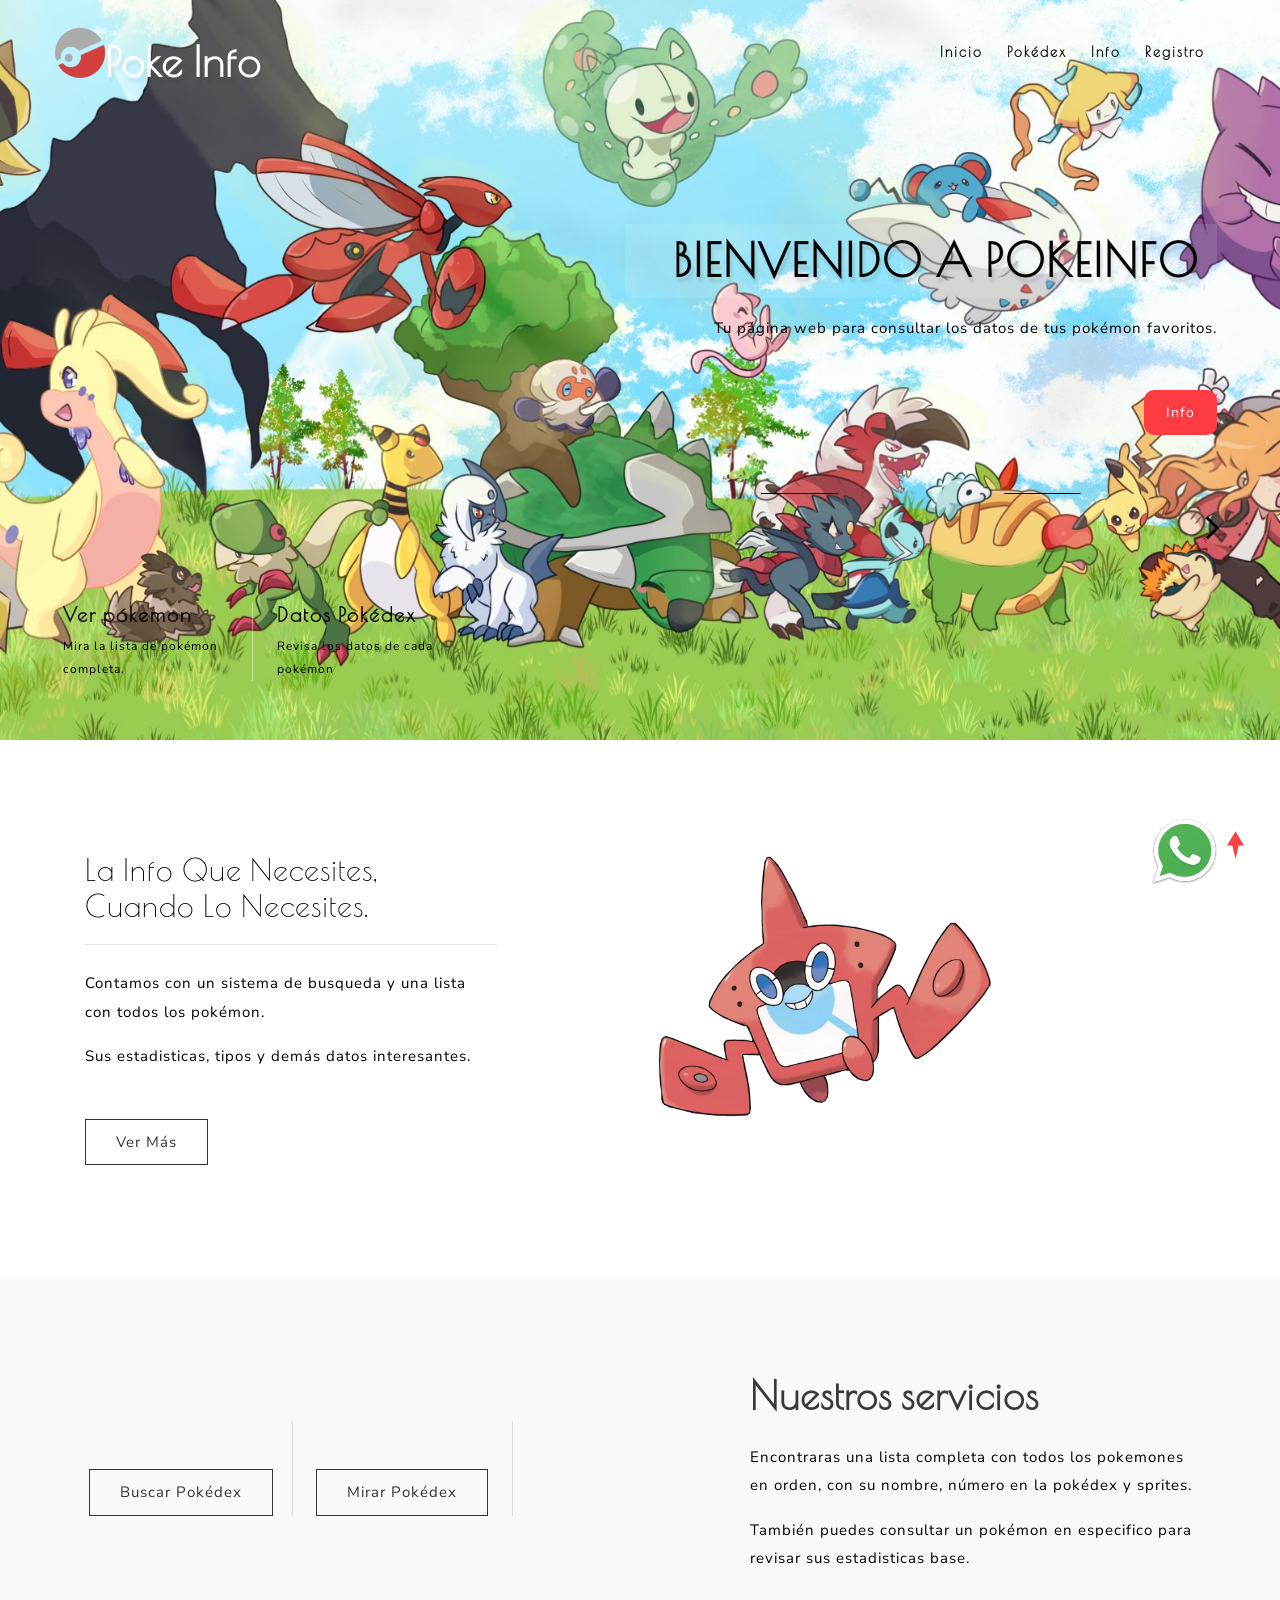
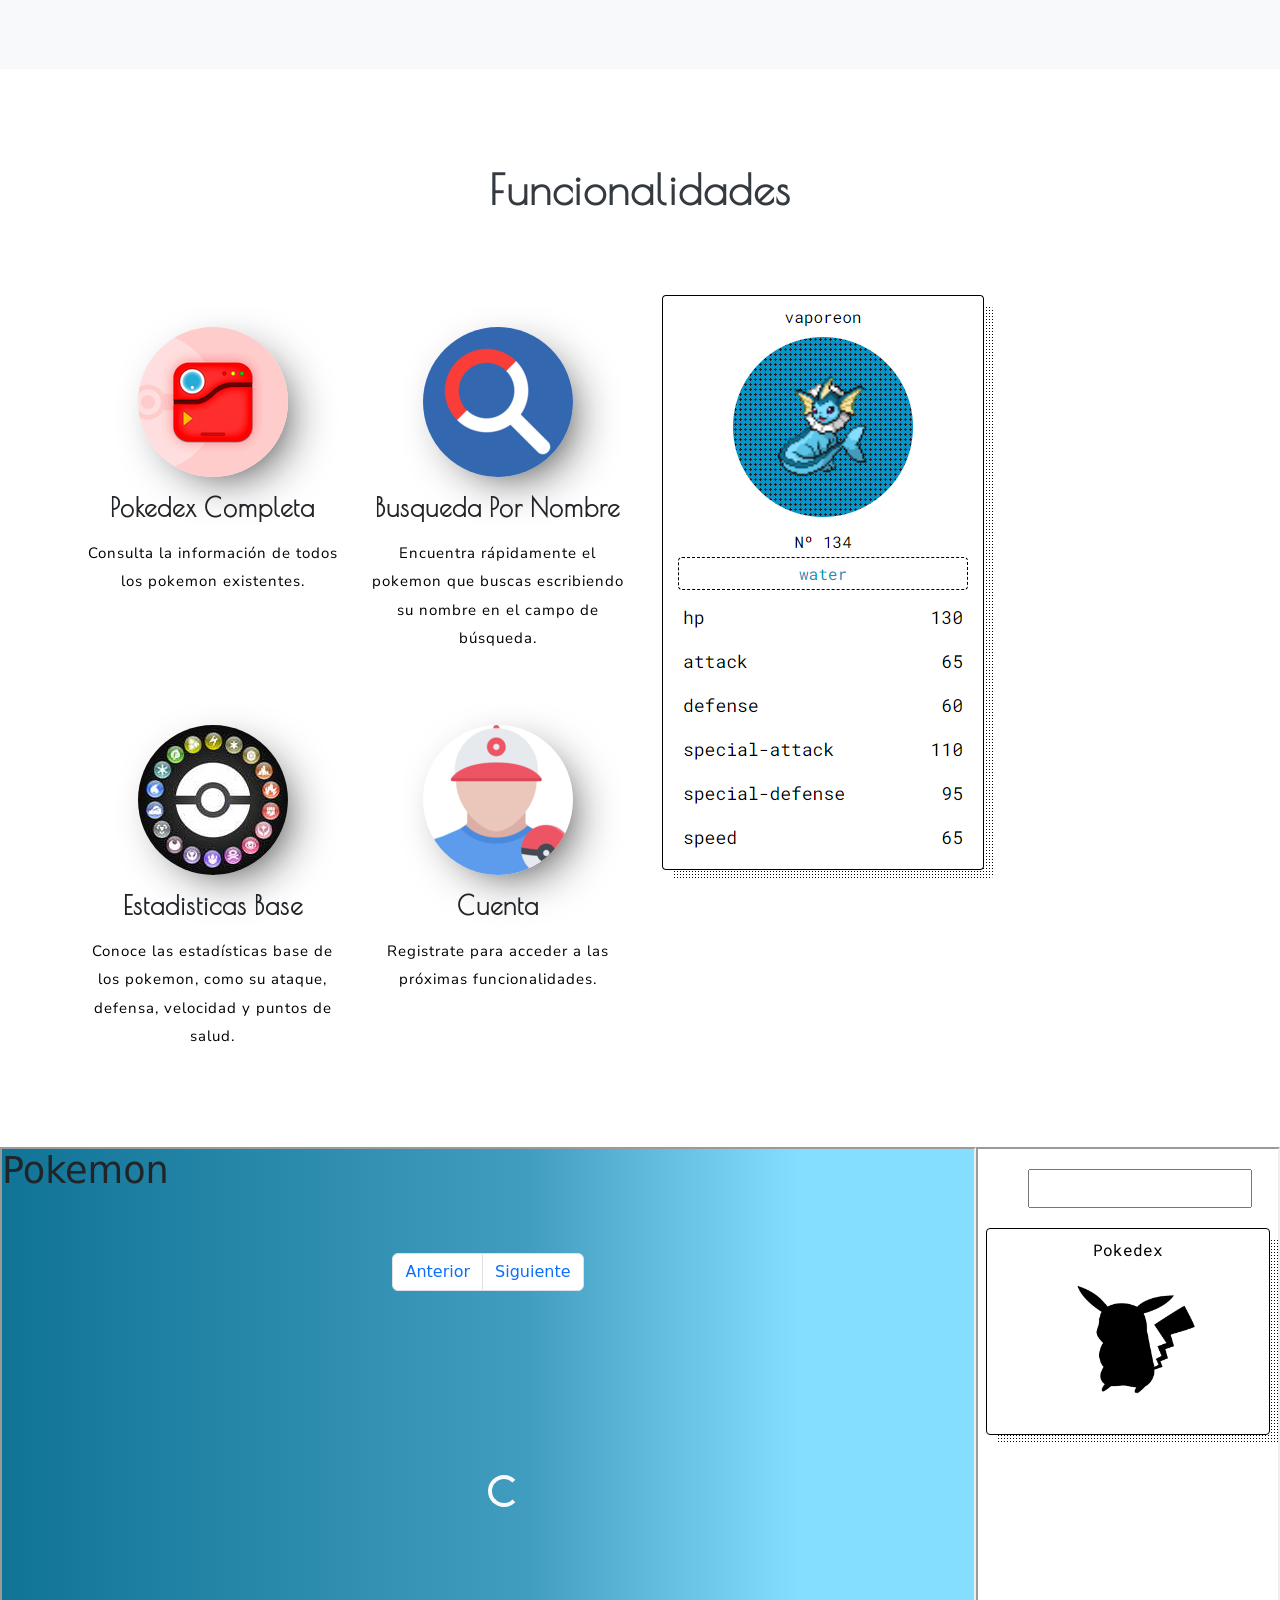
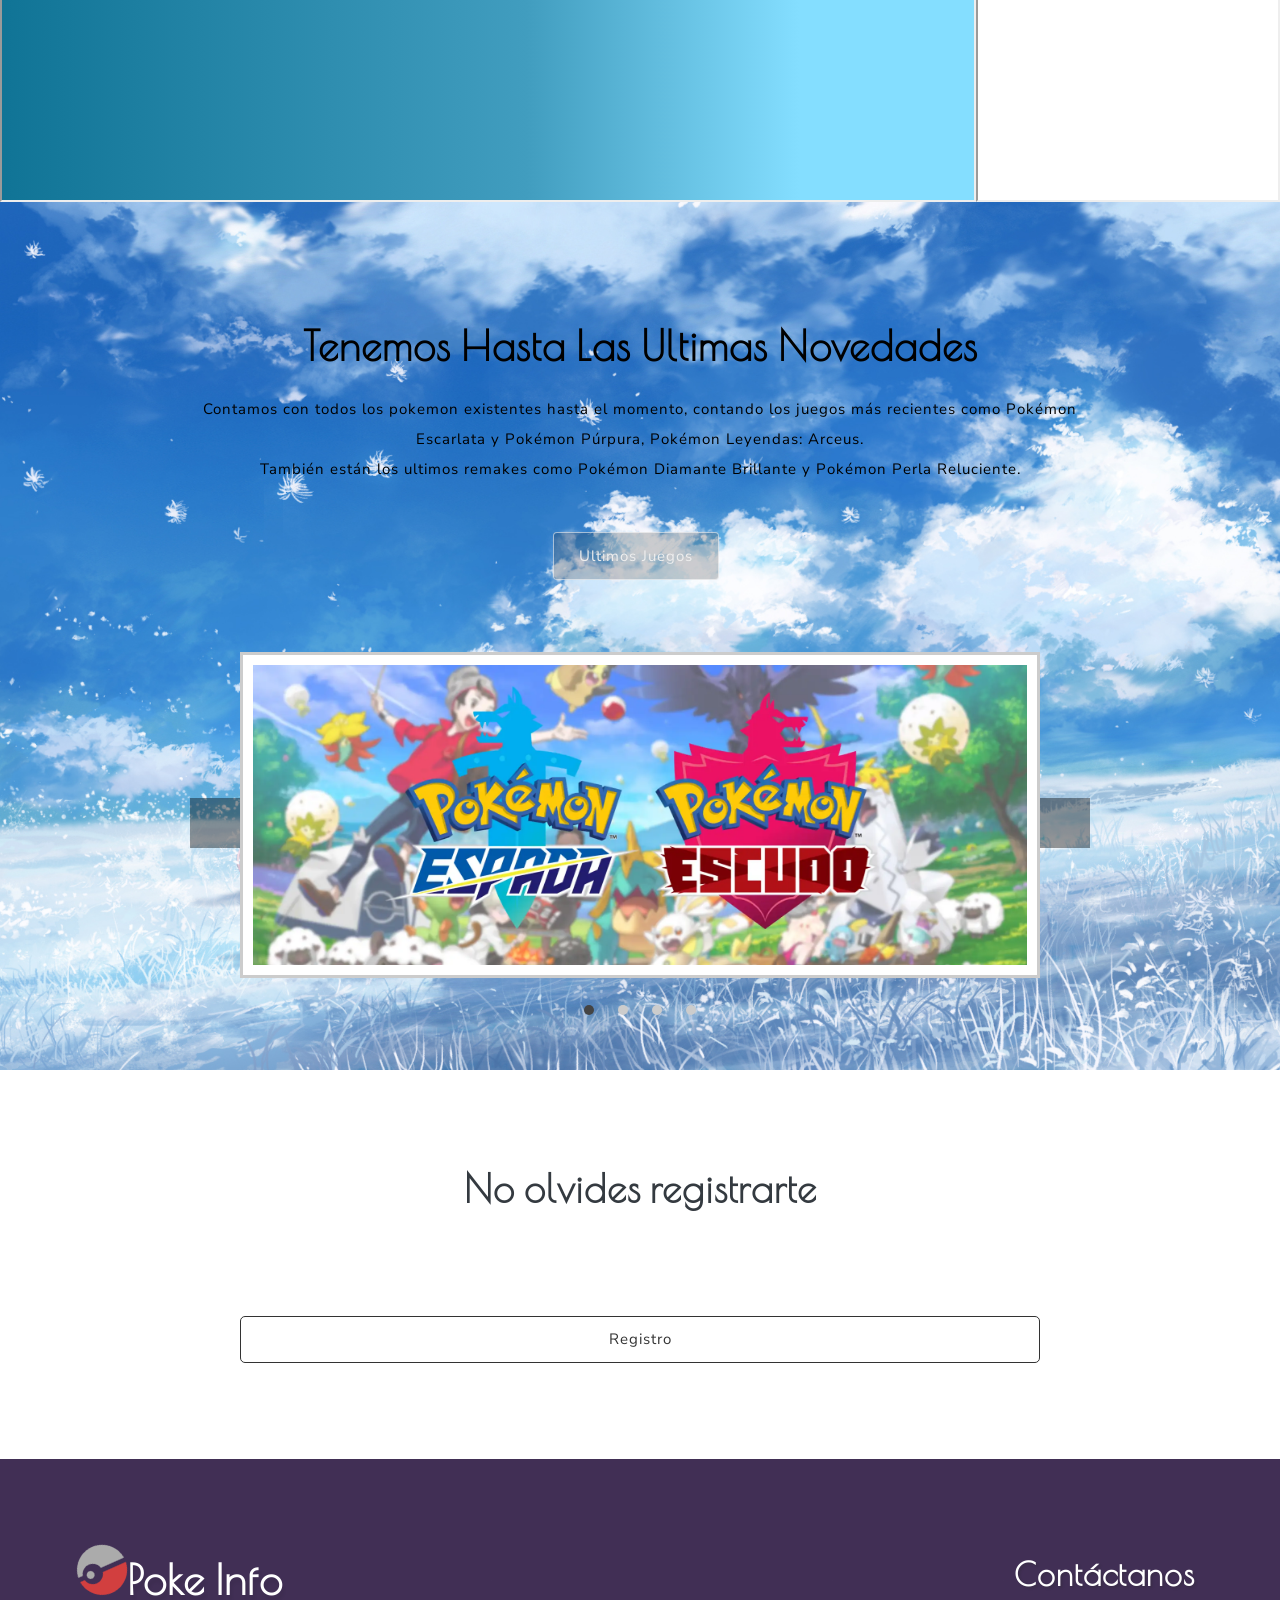
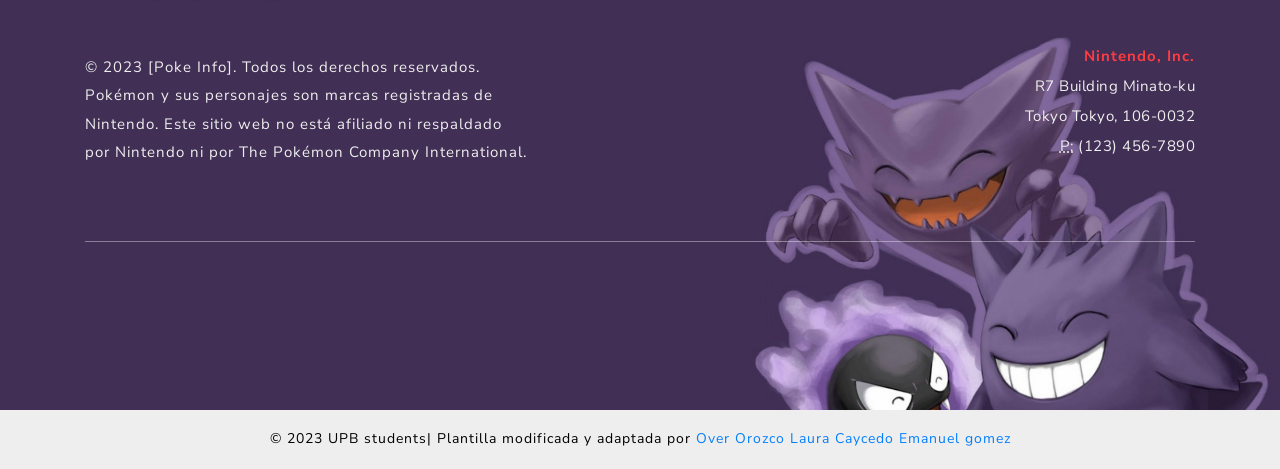
==== index.html @ 18b5780d "Pagina añadida" ====
<!--
Author: W3layouts
Author URL: http://w3layouts.com
License: Creative Commons Attribution 3.0 Unported
License URL: http://creativecommons.org/licenses/by/3.0/
-->

<!DOCTYPE html>
<html lang="zxx">

<head>
	<title>PokeInfo</title>
	<link rel="icon" href="images/logopoke.png">
	<!-- Meta tag Keywords -->
	<meta name="viewport" content="width=device-width, initial-scale=1">
	<meta charset="UTF-8" />
	<meta name="keywords" content="Pokemon 👍" />
	<script>
		addEventListener("load", function () {
			setTimeout(hideURLbar, 0);
		}, false);

		function hideURLbar() {
			window.scrollTo(0, 1);
		}
	</script>
	<!-- //Meta tag Keywords -->

	<!-- Custom-Files -->
	<link rel="stylesheet" href="css/bootstrap.css">
	<!-- Bootstrap-Core-CSS -->
	<link href="css/css_slider.css" type="text/css" rel="stylesheet" media="all">
	<!-- banner slider -->
	<link rel="stylesheet" href="css/style.css" type="text/css" media="all" />
	<!-- Style-CSS -->
	<link href="css/font-awesome.min.css" rel="stylesheet">
	<!--stilo whatsaap-->

	<!-- Font-Awesome-Icons-CSS -->
	<!-- //Custom-Files -->

	<!-- Web-Fonts -->
	<link
		href="//fonts.googleapis.com/css?family=Nunito+Sans:200,200i,300,300i,400,400i,600,600i,700,700i,800,800i,900,900i&amp;subset=latin-ext,vietnamese"
		rel="stylesheet">
	<link href="//fonts.googleapis.com/css?family=Poiret+One&amp;subset=cyrillic,latin-ext" rel="stylesheet">
	<!-- //Web-Fonts -->

	<!--//whatsaap estilo-->
	<link rel="stylesheet" href="css/stylesw.css">
	<!--stilo banner-->
	<link rel="stylesheet" href="css/banners.css">
</head>

<body>

	<a href="https://wa.me/+573143183567" class="btn-wsp" target="_blank">
		<img id="img-center" src="images/Whatsapp-icon.png" alt="">
	</a>
	<!-- main banner -->
	<div class="main-top" id="home">
		<!-- header -->
		<header>
			<div class="container-fluid">
				<div class="header d-md-flex justify-content-between align-items-center py-3 px-xl-5 px-lg-3 px-2">
					<!-- logo -->
					<div id="logo">
						<h1><a href="index.html">Poke Info<img src="images/logopoke.png" alt="" class="img-fluid"></a>
						</h1>
					</div>
					<!-- //logo -->
					<!-- nav -->
					<div class="nav_w3ls">
						<nav>
							<label for="drop" class="toggle">Menu</label>
							<input type="checkbox" id="drop" />
							<ul class="menu">
								<li><a href="index.html" class="active">Inicio</a></li>
								<li><a href="#Poke">Pokédex</a></li>
								<li>
									<!-- First Tier Drop Down -->
									<label for="drop-2" class="toggle toogle-2">Dropdown <span class="fa fa-angle-down"
											aria-hidden="true"></span>
									</label>
									<a href="#">Info <span class="fa fa-angle-down" aria-hidden="true"></span></a>
									<input type="checkbox" id="drop-2" />
									<ul>
										<li><a href="#services" class="drop-text">Servicios</a></li>
										<li><a href="#about" class="drop-text">Acerca de</a></li>
										<li><a href="#birds" class="drop-text">Funcionalidades</a></li>
										<li><a href="#middle" class="drop-text">Novedades</a></li>
									</ul>
								</li>
								<li><a href="log_in.html">Registro </a></li>
							</ul>
						</nav>
					</div>
					<!-- //nav -->
				</div>
			</div>
		</header>
		<!-- //header -->

		<!-- banner -->
		<div class="banner_w3lspvt">
			<div class="csslider infinity" id="slider1">
				<input type="radio" name="slides" checked="checked" id="slides_1" />
				<input type="radio" name="slides" id="slides_2" />
				<input type="radio" name="slides" id="slides_3" />
				<input type="radio" name="slides" id="slides_4" />
				<ul class="banner_slide_bg">
					<li class="slider-style">
						<div class="container-fluid">
							<div class="w3ls_banner_txt text-right ml-auto pr-xl-5 pr-3">
								<h3 class="w3ls_pvt-title text-wh text-uppercase let mb-3">Bienvenido a PokeInfo</h3>
								<p>Tu página web para consultar los datos de tus pokémon favoritos.</p>
								<a href="#about" class="btn button-style mt-sm-5 mt-4">Info</a>
								<!-- social icons -->
								<div class="social-icons-footer text-center position-relative mt-5">
									<ul class="list-unstyled">
										<li>
											<a href="#">
												<span class="fa fa-facebook"></span>
											</a>
										</li>
										<li>
											<a href="#">
												<span class="fa fa-twitter"></span>
											</a>
										</li>
										<li>
											<a href="#">
												<span class="fa fa-dribbble"></span>
											</a>
										</li>
										<li>
											<a href="#">
												<span class="fa fa-instagram"></span>
											</a>
										</li>
									</ul>
								</div>
								<!-- //social icons -->
							</div>
						</div>
					</li>
					<li class="slider-style">
						<div class="container-fluid">
							<div class="w3ls_banner_txt text-right ml-auto pr-xl-5 pr-3">
								<h3 class="w3ls_pvt-title text-wh text-uppercase let mb-3">Bienvenido a PokeInfo</h3>
								<p>Tu página web para consultar los datos de tus pokémon favoritos.</p>
								<a href="#about" class="btn button-style mt-sm-5 mt-4">Info</a>
								<!-- social icons -->
								<div class="social-icons-footer text-center position-relative mt-5">
									<ul class="list-unstyled">
										<li>
											<a href="#">
												<span class="fa fa-facebook"></span>
											</a>
										</li>
										<li>
											<a href="#">
												<span class="fa fa-twitter"></span>
											</a>
										</li>
										<li>
											<a href="#">
												<span class="fa fa-dribbble"></span>
											</a>
										</li>
										<li>
											<a href="#">
												<span class="fa fa-instagram"></span>
											</a>
										</li>
									</ul>
								</div>
								<!-- //social icons -->
							</div>
						</div>
					</li>
					<li class="slider-style">
						<div class="container-fluid">
							<div class="w3ls_banner_txt text-right ml-auto pr-xl-5 pr-3">
								<h3 class="w3ls_pvt-title text-wh text-uppercase let mb-3">Bienvenido a PokeInfo</h3>
								<p>Tu página web para consultar los datos de tus pokémon favoritos.</p>
								<a href="#about" class="btn button-style mt-sm-5 mt-4">Info</a>
								<!-- social icons -->
								<div class="social-icons-footer text-center position-relative mt-5">
									<ul class="list-unstyled">
										<li>
											<a href="#">
												<span class="fa fa-facebook"></span>
											</a>
										</li>
										<li>
											<a href="#">
												<span class="fa fa-twitter"></span>
											</a>
										</li>
										<li>
											<a href="#">
												<span class="fa fa-dribbble"></span>
											</a>
										</li>
										<li>
											<a href="#">
												<span class="fa fa-instagram"></span>
											</a>
										</li>
									</ul>
								</div>
								<!-- //social icons -->
							</div>
						</div>
					</li>
					<li class="slider-style">
						<div class="container-fluid">
							<div class="w3ls_banner_txt text-right ml-auto pr-xl-5 pr-3">
								<h3 class="w3ls_pvt-title text-wh text-uppercase let mb-3">Bienvenido a PokeInfo</h3>
								<p>Tu página web para consultar los datos de tus pokémon favoritos.</p>
								<a href="#about" class="btn button-style mt-sm-5 mt-4">Info</a>
								<!-- social icons -->
								<div class="social-icons-footer text-center position-relative mt-5">
									<ul class="list-unstyled">
										<li>
											<a href="#">
												<span class="fa fa-facebook"></span>
											</a>
										</li>
										<li>
											<a href="#">
												<span class="fa fa-twitter"></span>
											</a>
										</li>
										<li>
											<a href="#">
												<span class="fa fa-dribbble"></span>
											</a>
										</li>
										<li>
											<a href="#">
												<span class="fa fa-instagram"></span>
											</a>
										</li>
									</ul>
								</div>
								<!-- //social icons -->
							</div>
						</div>
					</li>
				</ul>
				<div class="arrows">
					<label for="slides_1"></label>
					<label for="slides_2"></label>
					<label for="slides_3"></label>
					<label for="slides_4"></label>
				</div>
			</div>
			<div class="banner-left-grids">
				<div class="d-flex">
					<div class="col-xl-2 col-md-3 col-sm-4 col-6 w3pvt-grids-1">
						<h5 class="text-wh font-weight-bold let mb-2">Ver pókemon</h5>
						<p>Mira la lista de pokémon completa.</p>
					</div>
					<div class="col-xl-2 col-md-3 col-sm-4 col-6 w3pvt-grids-1 pl-4">
						<h5 class="text-wh font-weight-bold let mb-2">Datos Pokédex</h5>
						<p>Revisa los datos de cada pokémon</p>
					</div>
					<div class="col-xl-8 col-md-6 col-sm-4 w3pvt-grids-2">
					</div>
				</div>
			</div>
		</div>
		<!-- //banner -->
	</div>
	<!-- //main banner -->

	<!-- about-->
	<section class="wthree-about py-5" id="about">
		<div class="container py-xl-5 py-lg-3">
			<div class="row about-main py-3">
				<div class="col-lg-5 about-text-grid pr-lg-5">
					<h3 class="main-title-w3pvt text-capitalize pb-1">La info que necesites,
						<br>cuando lo necesites.
					</h3>
					<hr>
					<p class="mt-4">Contamos con un sistema de busqueda y una lista con todos los pokémon.</p>
					<p class="mt-3">Sus estadisticas, tipos y demás datos interesantes.</p>
					<a href="#birds" class="text-capitalize button-style-w3 mt-sm-5 mt-4">Ver más</a>
				</div>
				<div class="col-lg-4 col-sm-7 mt-lg-0 mt-5 about-right">
					<img src="images/a2.jpg" class="img-fluid" alt="" />
				</div>
			</div>
		</div>
	</section>
	<!-- //about -->

	<!-- services -->
	<section class="services bg-li py-5" id="services">
		<div class="container py-xl-5 py-lg-3">
			<div class="row">
				<div class="col-lg-7 serv-left text-center mt-sm-5">
					<div class="row">
						<div class="col-4 ser-left-grids">
							<span class="fa fa-eye"></span>
							<a id="pokemon" href="pokemon.html"
								class="text-capitalize button-style-w3 mt-sm-5 mt-4">Buscar Pokédex</a>
						</div>
						<div class="col-4 ser-left-grids border-grid">
							<span class="fa fa-paw clr-icon-2"></span>
							<a id="pokedex" href="pokedex.html"
								class="text-capitalize button-style-w3 mt-sm-5 mt-4">Mirar Pokédex</a>
						</div>
					</div>
				</div>
				<div class="col-lg-5 ser-right mt-lg-0 mt-5">
					<h3 class="title-w3-2 text-bl mb-4 let font-weight-bold">Nuestros servicios</h3>
					<p>Encontraras una lista completa con todos los pokemones en orden, con su nombre, número en la
						pokédex y sprites.</p>
					<p class="mt-3">También puedes consultar un pokémon en especifico para revisar sus estadisticas
						base.</p>
				</div>
			</div>
		</div>
	</section>
	<!-- //services -->


	<!-- birds -->
	<div class="what py-5" id="birds">
		<div class="container py-xl-5 py-lg-3">
			<h3 class="title-w3 text-bl mb-5 let text-center font-weight-bold">Funcionalidades</h3>
			<div class="row pt-xl-4">
				<div class="col-lg-6 serv_bottom text-center mt-xl-3">
					<div class="row mt-xl-4">
						<div class="col-sm-6">
							<div class="bottom-gd">
								<img src="images/pokedex_icon.png" alt="" class="img-fluid">
								<h3 class="my-3 font-weight-bold text-capitalize let">Pokedex Completa</h3>
								<p>Consulta la información de todos los pokemon existentes.</p>
							</div>
						</div>
						<div class="col-sm-6 mt-sm-0 mt-4">
							<div class="bottom-gd">
								<img src="images/busqueda.png" alt="" class="img-fluid">
								<h3 class="my-3 font-weight-bold text-capitalize let">Busqueda por nombre</h3>
								<p>Encuentra rápidamente el pokemon que buscas escribiendo su nombre en el campo de
									búsqueda.</p>
							</div>
						</div>
					</div>
					<div class="row mt-sm-5 mt-4 pt-xl-4">
						<div class="col-sm-6">
							<div class="bottom-gd">
								<img src="images/stats.jpg" alt="" class="img-fluid">
								<h3 class="my-3 font-weight-bold text-capitalize let">Estadisticas base</h3>
								<p>Conoce las estadísticas base de los pokemon, como su ataque, defensa, velocidad y
									puntos de salud.</p>
							</div>
						</div>
						<div class="col-sm-6 mt-sm-0 mt-4">
							<div class="bottom-gd">
								<img src="images/cuenta.png" alt="" class="img-fluid">
								<h3 class="my-3 font-weight-bold text-capitalize let">Cuenta</h3>
								<p>Registrate para acceder a las próximas funcionalidades.</p>
							</div>
						</div>
					</div>
				</div>
				<div>
					<img src="images/funcion_1.PNG" class="img-fluid-2" alt="">
				</div>
			</div>
		</div>
	</div>
	<div class="Poke" id="Poke" style="height: 655px; display: flex;">
		<iframe src="pokedex.html" style="
		width: 80%; 
		"></iframe>	

		<iframe src="pokemon.html"></iframe>
	</div>
	<!-- <div style="height: 480px; display: flex; justify-content: center;">
		
	</div> -->
	<div id="middle" class="text py-5 text-center">
		<div class="container py-xl-5 py-lg-3">
			<div class="row py-4">
				<div class="col-md-12">
					<h5 class="text-wh text-capitalize font-weight-bold let mb-4">tenemos hasta las ultimas novedades
					</h5>
					<p>Contamos con todos los pokemon existentes hasta el momento, contando los juegos más recientes
						como Pokémon Escarlata y Pokémon Púrpura, Pokémon Leyendas: Arceus.</p>
					<p>También están los ultimos remakes como Pokémon Diamante Brillante y Pokémon Perla Reluciente.</p>
					<div class="text-center mt-sm-5 mt-4">
						<a href="#slider" class="text-capitalize mr-2 work btn">Ultimos Juegos</a>
					</div>
				</div>
			</div>
		</div>
		<!-- //middle section -->

		<!-- gallery -->
		<div id="slider">
			<input type="radio" name="slider" id="slide1" checked>
			<input type="radio" name="slider" id="slide2">
			<input type="radio" name="slider" id="slide3">
			<input type="radio" name="slider" id="slide4">
			<div id="slides">
				<div id="overflow">
					<div class="inner">
						<div class="slide slide_1">
							<div class="slide-content">
								<img class="card-img-top" src="images/swordshield.jpg" alt="Unsplash">
							</div>
						</div>
						<div class="slide slide_2">
							<div class="slide-content">
								<img class="card-img-top" src="images/legendsarceus.jpg" alt="Unsplash">
							</div>
						</div>
						<div class="slide slide_3">
							<div class="slide-content">
								<img class="card-img-top" src="images/brilliantshiny.jpg" alt="Unsplash">
							</div>
						</div>
						<div class="slide slide_4">
							<div class="slide-content">
								<img class="card-img-top" src="images/scarletviolet.jpg" alt="Unsplash">
							</div>
						</div>
					</div>
				</div>
			</div>
			<div id="controls">
				<label for="slide1"></label>
				<label for="slide2"></label>
				<label for="slide3"></label>
				<label for="slide4"></label>
			</div>
			<div id="bullets">
				<label for="slide1"></label>
				<label for="slide2"></label>
				<label for="slide3"></label>
				<label for="slide4"></label>
			</div>
		</div>

	</div>
	<!-- //gallery -->

	<!-- newsletter-->
	<div class="newsletter py-5 text-center">
		<div class="newsletter-inner py-xl-5 py-3">
			<h3 class="title-w3-2 text-bl mb-sm-5 mb-4 let font-weight-bold">No olvides registrarte</h3>
			<div class="newsright pt-2">
				<a href="log_in.html" class="text-capitalize button-style-e5 mt-sm-5 mt-4">Registro</a>
			</div>
		</div>
	</div>
	<!-- //newsletter-->

	<!-- footer -->
	<footer class="footer-sec-w3layouts py-5 ">
		<div class="container py-xl-5 py-lg-3">
			<div class="row pb-3">
				<div class="col-lg-5 footer-left-info text-left">
					<div class="logo-footer">
						<h2>
							<a href="index.html">Poke Info<img src="images/logopoke.png" alt="" class="img-fluid"></a>
						</h2>
					</div>
					<p class="mt-lg-5 mt-4">© 2023 [Poke Info]. Todos los derechos reservados. Pokémon y sus personajes
						son marcas registradas de Nintendo. Este sitio web no está afiliado ni respaldado por Nintendo
						ni por The Pokémon Company International.
					</p>
				</div>
				<div class="col-lg-6 footer-right-info text-right offset-lg-1 mt-lg-0 mt-5">
					<h6>Contáctanos</h6>
					<address class="ad-info mt-lg-5 mt-4">
						<strong>Nintendo, Inc.</strong>
						<br> R7 Building Minato-ku
						<br> Tokyo Tokyo, 106-0032
						<br>
						<abbr title="Phone">P:</abbr> (123) 456-7890
					</address>
				</div>
			</div>
			<!-- social icons -->
			<div class="social-icons-footer social-w3pvt-footer text-center pt-md-5 pt-4 mt-md-5 mt-4">
				<ul class="list-unstyled">
					<li>
						<a href="#">
							<span class="fa fa-facebook"></span>
						</a>
					</li>
					<li>
						<a href="#">
							<span class="fa fa-twitter"></span>
						</a>
					</li>
					<li>
						<a href="#">
							<span class="fa fa-dribbble"></span>
						</a>
					</li>
					<li>
						<a href="#">
							<span class="fa fa-instagram"></span>
						</a>
					</li>
				</ul>
			</div>
			<!-- //social icons -->
		</div>
	</footer>
	<!-- //footer -->
	<!-- copyright -->
	<div class="cpy-right text-center py-3">
		<p>© 2023 UPB students| Plantilla modificada y adaptada por
			<a href="mailto:over.orozco@upb.edu.co">Over Orozco</a>
			<a href="mailto:laura.caycedo@upb.edu.co">Laura Caycedo</a>
			<a href="mailto:emanuel.gomez@upb.edu.co">Emanuel gomez</a>

		</p>
	</div>
	<!-- //copyright -->
	<!-- move top icon -->
	<a href="#home" class="move-top text-center"></a>
	<!-- //move top icon -->




</body>

</html>
---- css/css_slider.css ----
.csslider {
    text-align: left;
    position: relative;
    margin-bottom: 0px;
}

.csslider>input {
    display: none;
}

/* slider move effect */
/* .csslider>input:nth-of-type(10):checked~ul li:first-of-type {
    margin-left: -900%;
}

.csslider>input:nth-of-type(9):checked~ul li:first-of-type {
    margin-left: -800%;
}

.csslider>input:nth-of-type(8):checked~ul li:first-of-type {
    margin-left: -700%;
}

.csslider>input:nth-of-type(7):checked~ul li:first-of-type {
    margin-left: -600%;
}

.csslider>input:nth-of-type(6):checked~ul li:first-of-type {
    margin-left: -500%;
}

.csslider>input:nth-of-type(5):checked~ul li:first-of-type {
    margin-left: -400%;
} */

.csslider>input:nth-of-type(4):checked~ul li.slider-style:first-of-type {
    margin-left: -300%;
}

.csslider>input:nth-of-type(3):checked~ul li.slider-style:first-of-type {
    margin-left: -200%;
}

.csslider>input:nth-of-type(2):checked~ul li.slider-style:first-of-type {
    margin-left: -100%;
}

.csslider>input:nth-of-type(1):checked~ul li.slider-style:first-of-type {
    margin-left: 0%;
}

.csslider>ul {
    position: relative;
    /* height: 760px; */
    z-index: 1;
    font-size: 0;
    line-height: 0;
    margin: 0 auto;
    padding: 0;
    overflow: hidden;
    white-space: nowrap;
    -moz-box-sizing: border-box;
    -webkit-box-sizing: border-box;
    box-sizing: border-box;
}

.csslider>ul>li {
    position: relative;
    display: inline-block;
    width: 100%;
    height: 100%;
    overflow: hidden;
    font-size: 15px;
    font-size: initial;
    line-height: normal;
    -moz-transition: all 0.5s cubic-bezier(0.4, 1.3, 0.65, 1);
    -o-transition: all 0.5s ease-out;
    -webkit-transition: all 0.5s cubic-bezier(0.4, 1.3, 0.65, 1);
    transition: all 0.5s cubic-bezier(0.4, 1.3, 0.65, 1);
    vertical-align: top;
    -moz-box-sizing: border-box;
    -webkit-box-sizing: border-box;
    box-sizing: border-box;
    white-space: normal;
}

.csslider>ul>li.scrollable {
    overflow-y: scroll;
}

/* //slider move effect */

/* navigation bullets style */
/*.csslider>.navigation {
    position: absolute;
    bottom: 10%;
    left: 49%;
    z-index: 10;
    margin-bottom: -10px;
    font-size: 0;
    line-height: 0;
    text-align: center;
    -webkit-touch-callout: none;
    -webkit-user-select: none;
    -khtml-user-select: none;
    -moz-user-select: none;
    -ms-user-select: none;
    user-select: none;
}

.csslider>.navigation>div {
    margin-left: -100%;
}

.csslider>.navigation label {
    position: relative;
    display: inline-block;
    cursor: pointer;
    border-radius: 50%;
    margin: 0 5px;
    padding: 5px;
    background: #fff;
    opacity: 0.7;
}

.csslider>.navigation label:hover:after {
    opacity: 1;
}

.csslider>.navigation label:after {
    content: '';
    position: absolute;
    left: 50%;
    top: 50%;
    margin-left: -7px;
    margin-top: -7px;
    background: #6c3cff;
    border-radius: 50%;
    padding: 7px;
    opacity: 0;
}

.csslider>.arrows {
    -webkit-touch-callout: none;
    -webkit-user-select: none;
    -khtml-user-select: none;
    -moz-user-select: none;
    -ms-user-select: none;
    user-select: none;
}

.csslider.inside .navigation {
    bottom: 10px;
    margin-bottom: 10px;
}

.csslider.inside .navigation label {
    border: 1px solid #7e7e7e;
}

.csslider>input:nth-of-type(1):checked~.navigation label:nth-of-type(1):after,
.csslider>input:nth-of-type(2):checked~.navigation label:nth-of-type(2):after,
.csslider>input:nth-of-type(3):checked~.navigation label:nth-of-type(3):after,
.csslider>input:nth-of-type(4):checked~.navigation label:nth-of-type(4):after,
.csslider>input:nth-of-type(5):checked~.navigation label:nth-of-type(5):after,
.csslider>input:nth-of-type(6):checked~.navigation label:nth-of-type(6):after,
.csslider>input:nth-of-type(7):checked~.navigation label:nth-of-type(7):after,
.csslider>input:nth-of-type(8):checked~.navigation label:nth-of-type(8):after,
.csslider>input:nth-of-type(9):checked~.navigation label:nth-of-type(9):after,
.csslider>input:nth-of-type(10):checked~.navigation label:nth-of-type(10):after,
.csslider>input:nth-of-type(11):checked~.navigation label:nth-of-type(11):after {
    opacity: 1;
} 
/* navigation bullets style  */

/* arrows style */
.csslider>.arrows {
    position: absolute;
    top: 70%;
    width: 100%;
    height: 26px;
    z-index: 1;
    -moz-box-sizing: content-box;
    -webkit-box-sizing: content-box;
    box-sizing: content-box;
}

.csslider>.arrows label {
    display: none;
    position: absolute;
    top: -50%;
    padding: 8px;
    box-shadow: inset 2px -2px 0 1px black;
    cursor: pointer;
    -moz-transition: box-shadow 0.15s, margin 0.15s;
    -o-transition: box-shadow 0.15s, margin 0.15s;
    -webkit-transition: box-shadow 0.15s, margin 0.15s;
    transition: box-shadow 0.15s, margin 0.15s;
}

.csslider>.arrows label:hover {
    box-shadow: inset 3px -3px 0 2px #ff3c41;
    margin: 0 0px;
}

.csslider>.arrows label:before {
    content: '';
    position: absolute;
    top: -100%;
    left: -100%;
    height: 300%;
    width: 300%;
}

.csslider.infinity>input:first-of-type:checked~.arrows label.goto-last,
.csslider>input:nth-of-type(1):checked~.arrows>label:nth-of-type(0),
.csslider>input:nth-of-type(2):checked~.arrows>label:nth-of-type(1),
.csslider>input:nth-of-type(3):checked~.arrows>label:nth-of-type(2),
.csslider>input:nth-of-type(4):checked~.arrows>label:nth-of-type(3),
.csslider>input:nth-of-type(5):checked~.arrows>label:nth-of-type(4),
.csslider>input:nth-of-type(6):checked~.arrows>label:nth-of-type(5),
.csslider>input:nth-of-type(7):checked~.arrows>label:nth-of-type(6),
.csslider>input:nth-of-type(8):checked~.arrows>label:nth-of-type(7),
.csslider>input:nth-of-type(9):checked~.arrows>label:nth-of-type(8),
.csslider>input:nth-of-type(10):checked~.arrows>label:nth-of-type(9),
.csslider>input:nth-of-type(11):checked~.arrows>label:nth-of-type(10) {
    display: block;
    right: 7%;
    -moz-transform: rotate(45deg);
    -ms-transform: rotate(45deg);
    -o-transform: rotate(45deg);
    -webkit-transform: rotate(45deg);
    transform: rotate(45deg);
}

.csslider.infinity>input:last-of-type:checked~.arrows label.goto-first,
.csslider>input:nth-of-type(1):checked~.arrows>label:nth-of-type(2),
.csslider>input:nth-of-type(2):checked~.arrows>label:nth-of-type(3),
.csslider>input:nth-of-type(3):checked~.arrows>label:nth-of-type(4),
.csslider>input:nth-of-type(4):checked~.arrows>label:nth-of-type(5),
.csslider>input:nth-of-type(5):checked~.arrows>label:nth-of-type(6),
.csslider>input:nth-of-type(6):checked~.arrows>label:nth-of-type(7),
.csslider>input:nth-of-type(7):checked~.arrows>label:nth-of-type(8),
.csslider>input:nth-of-type(8):checked~.arrows>label:nth-of-type(9),
.csslider>input:nth-of-type(9):checked~.arrows>label:nth-of-type(10),
.csslider>input:nth-of-type(10):checked~.arrows>label:nth-of-type(11),
.csslider>input:nth-of-type(11):checked~.arrows>label:nth-of-type(12) {
    display: block;
    right: 5%;
    left: auto;
    -moz-transform: rotate(225deg);
    -ms-transform: rotate(225deg);
    -o-transform: rotate(225deg);
    -webkit-transform: rotate(225deg);
    transform: rotate(225deg);
}

/* //arrows style */

/* slider text effect */
#slider1>input:nth-of-type(1):checked~ul #bg,
#slider1>input:nth-of-type(2):checked~ul #bg1,
#slider1>input:nth-of-type(3):checked~ul #bg2,
#slider1>input:nth-of-type(4):checked~ul #bg3 {
    width: 100%;
    -moz-transition: 0.5s 0.5s;
    -o-transition: 0.5s 0.5s;
    -webkit-transition: 0.5s 0.5s;
    transition: 0.5s 0.5s;
    text-align: center;
    padding: 0;
    height: 100%;
}

#slider1>input:nth-of-type(1):checked~ul #bg div,
#slider1>input:nth-of-type(2):checked~ul #bg1 div,
#slider1>input:nth-of-type(3):checked~ul #bg2 div,
#slider1>input:nth-of-type(4):checked~ul #bg3 div {
    -moz-transform: translate(0);
    -ms-transform: translate(0);
    -o-transform: translate(0);
    -webkit-transform: translate(0);
    transform: translate(0);
    -moz-transition: 0.5s 0.9s;
    -o-transition: 0.5s 0.9s;
    -webkit-transition: 0.5s 0.9s;
    transition: 0.5s 0.9s;
}

/* //slider text effect */

@media(max-width: 1440px) {
    .csslider>.arrows {
        top: 72%;
    }
}

@media(max-width: 1080px) {
    .csslider>.arrows {
        top: 66%;
    }
}

@media(max-width: 800px) {
    .csslider>.arrows {
        top: 67%;
    }

    .csslider.infinity>input:first-of-type:checked~.arrows label.goto-last,
    .csslider>input:nth-of-type(1):checked~.arrows>label:nth-of-type(0),
    .csslider>input:nth-of-type(2):checked~.arrows>label:nth-of-type(1),
    .csslider>input:nth-of-type(3):checked~.arrows>label:nth-of-type(2),
    .csslider>input:nth-of-type(4):checked~.arrows>label:nth-of-type(3),
    .csslider>input:nth-of-type(5):checked~.arrows>label:nth-of-type(4),
    .csslider>input:nth-of-type(6):checked~.arrows>label:nth-of-type(5),
    .csslider>input:nth-of-type(7):checked~.arrows>label:nth-of-type(6),
    .csslider>input:nth-of-type(8):checked~.arrows>label:nth-of-type(7),
    .csslider>input:nth-of-type(9):checked~.arrows>label:nth-of-type(8),
    .csslider>input:nth-of-type(10):checked~.arrows>label:nth-of-type(9),
    .csslider>input:nth-of-type(11):checked~.arrows>label:nth-of-type(10) {
        right: 8%;
    }
}

@media(max-width: 667px) {

    .csslider.infinity>input:first-of-type:checked~.arrows label.goto-last,
    .csslider>input:nth-of-type(1):checked~.arrows>label:nth-of-type(0),
    .csslider>input:nth-of-type(2):checked~.arrows>label:nth-of-type(1),
    .csslider>input:nth-of-type(3):checked~.arrows>label:nth-of-type(2),
    .csslider>input:nth-of-type(4):checked~.arrows>label:nth-of-type(3),
    .csslider>input:nth-of-type(5):checked~.arrows>label:nth-of-type(4),
    .csslider>input:nth-of-type(6):checked~.arrows>label:nth-of-type(5),
    .csslider>input:nth-of-type(7):checked~.arrows>label:nth-of-type(6),
    .csslider>input:nth-of-type(8):checked~.arrows>label:nth-of-type(7),
    .csslider>input:nth-of-type(9):checked~.arrows>label:nth-of-type(8),
    .csslider>input:nth-of-type(10):checked~.arrows>label:nth-of-type(9),
    .csslider>input:nth-of-type(11):checked~.arrows>label:nth-of-type(10) {
        right: 10%;
    }
}

@media(max-width: 568px) {
    .csslider>.arrows {
        top: 65%;
    }
}

@media(max-width: 480px) {
    .csslider>.arrows {
        top: 69%;
    }

    .csslider>.arrows label {
        padding: 7px;
    }
}

@media(max-width: 440px) {
    .csslider>.arrows label {
        padding: 6px;
    }
}

@media(max-width: 414px) {
    .csslider>.arrows {
        top: 66%;
    }

    .csslider.infinity>input:first-of-type:checked~.arrows label.goto-last,
    .csslider>input:nth-of-type(1):checked~.arrows>label:nth-of-type(0),
    .csslider>input:nth-of-type(2):checked~.arrows>label:nth-of-type(1),
    .csslider>input:nth-of-type(3):checked~.arrows>label:nth-of-type(2),
    .csslider>input:nth-of-type(4):checked~.arrows>label:nth-of-type(3),
    .csslider>input:nth-of-type(5):checked~.arrows>label:nth-of-type(4),
    .csslider>input:nth-of-type(6):checked~.arrows>label:nth-of-type(5),
    .csslider>input:nth-of-type(7):checked~.arrows>label:nth-of-type(6),
    .csslider>input:nth-of-type(8):checked~.arrows>label:nth-of-type(7),
    .csslider>input:nth-of-type(9):checked~.arrows>label:nth-of-type(8),
    .csslider>input:nth-of-type(10):checked~.arrows>label:nth-of-type(9),
    .csslider>input:nth-of-type(11):checked~.arrows>label:nth-of-type(10) {
        right: 12%;
    }
}

@media(max-width: 384px) {
    .csslider>.arrows label {
        padding: 5px;
    }
}

@media(max-width: 320px) {
    .csslider>.arrows {
        top: 71%;
    }

    .csslider.infinity>input:first-of-type:checked~.arrows label.goto-last,
    .csslider>input:nth-of-type(1):checked~.arrows>label:nth-of-type(0),
    .csslider>input:nth-of-type(2):checked~.arrows>label:nth-of-type(1),
    .csslider>input:nth-of-type(3):checked~.arrows>label:nth-of-type(2),
    .csslider>input:nth-of-type(4):checked~.arrows>label:nth-of-type(3),
    .csslider>input:nth-of-type(5):checked~.arrows>label:nth-of-type(4),
    .csslider>input:nth-of-type(6):checked~.arrows>label:nth-of-type(5),
    .csslider>input:nth-of-type(7):checked~.arrows>label:nth-of-type(6),
    .csslider>input:nth-of-type(8):checked~.arrows>label:nth-of-type(7),
    .csslider>input:nth-of-type(9):checked~.arrows>label:nth-of-type(8),
    .csslider>input:nth-of-type(10):checked~.arrows>label:nth-of-type(9),
    .csslider>input:nth-of-type(11):checked~.arrows>label:nth-of-type(10) {
        right: 13%;
    }

    .csslider.infinity>input:last-of-type:checked~.arrows label.goto-first,
    .csslider>input:nth-of-type(1):checked~.arrows>label:nth-of-type(2),
    .csslider>input:nth-of-type(2):checked~.arrows>label:nth-of-type(3),
    .csslider>input:nth-of-type(3):checked~.arrows>label:nth-of-type(4),
    .csslider>input:nth-of-type(4):checked~.arrows>label:nth-of-type(5),
    .csslider>input:nth-of-type(5):checked~.arrows>label:nth-of-type(6),
    .csslider>input:nth-of-type(6):checked~.arrows>label:nth-of-type(7),
    .csslider>input:nth-of-type(7):checked~.arrows>label:nth-of-type(8),
    .csslider>input:nth-of-type(8):checked~.arrows>label:nth-of-type(9),
    .csslider>input:nth-of-type(9):checked~.arrows>label:nth-of-type(10),
    .csslider>input:nth-of-type(10):checked~.arrows>label:nth-of-type(11),
    .csslider>input:nth-of-type(11):checked~.arrows>label:nth-of-type(12) {
        right: 6%;
    }
}
---- css/style.css ----
/*--
Author: W3layouts
Author URL: http://w3layouts.com
License: Creative Commons Attribution 3.0 Unported
License URL: http://creativecommons.org/licenses/by/3.0/
--*/
/* Reset Code */
body {
    padding: 0;
    margin: 0;
    background: #FFF;
    font-family: 'Nunito Sans', sans-serif;
}

body a,
body button {
    transition: 0.5s all;
    -webkit-transition: 0.5s all;
    -moz-transition: 0.5s all;
    -o-transition: 0.5s all;
    -ms-transition: 0.5s all;
    text-decoration: none;
}

body a:hover,
body button:hover {
    opacity: .8;
    text-decoration: none;
    transition: 0.5s all;
    -webkit-transition: 0.5s all;
    -moz-transition: 0.5s all;
    -o-transition: 0.5s all;
    -ms-transition: 0.5s all;
}

html {
    scroll-behavior: smooth;
}

body a:focus,
a:hover {
    text-decoration: none;
}

h1,
h2,
h3,
h4,
h5,
h6 {
    margin: 0;
    padding: 0;
    font-family: 'Poiret One', cursive;
}

p {
    margin: 0;
    padding: 0;
    font-size: 15px;
    letter-spacing: 1px;
    line-height: 1.9;
    color: black;
    font-family: 'Nunito Sans', sans-serif;
}

ul,
ol {
    margin: 0;
    padding: 0;
}

a:focus,
a:hover {
    text-decoration: none;
    outline: none
}

/* //Reset Code */

/* colors code */
.text-bl {
    color: #343a40;
}

.text-wh {
    color: black;
}

.text-li {
    color:black;
}

.bg-li {
    background: #f8f9fa;
}

.let {
    letter-spacing: 1px;
}

/* //colors code */

/* bottom-to-top */
a.move-top {
    width: 34px;
    height: 34px;
    background: url(../images/move-top.png) no-repeat;
    display: inline-block;
    position: fixed;
    bottom: 4%;
    right: 2%;
    z-index: 0;
}

/* //bottom-to-top */

/* header */
.main-top {
    position: relative;
}

header {
    position: absolute;
    width: 100%;
    z-index: 9;
}

/* navigation */
/* CSS Document */
.toggle-2,
.toggle,
[id^=drop] {
    display: none;
}

/* Giving a background-color to the nav container. */
nav {
    margin: 0;
    padding: 0;
}

#logo a {
    float: left;
    font-weight: bold;
    font-size: 42px;
    color: #fff;
    text-shadow: 2px 5px 3px rgba(0, 0, 0, 0.06);
    letter-spacing: 1px;
    position: relative;
    padding-left: 1em;
    padding-top: .5em;
}

#logo a img {
    position: absolute;
    left: -4%;
    transform: rotate(-24deg);
    width: 25%;
    top: 17%;
}

/* Since we'll have the "ul li" "float:left"
 * we need to add a clear after the container. */

nav:after {
    content: "";
    display: table;
    clear: both;
}

/* Removing padding, margin and "list-style" from the "ul",
 * and adding "position:reltive" */
nav ul {
    float: right;
    padding: 0;
    margin: 0;
    list-style: none;
    position: relative;
}

/* Positioning the navigation items inline */
nav ul li {
    margin: 0px;
    display: inline-block;
    float: left;
}

/* Styling the links */
nav a {
    color: black;
    font-weight: 700;
    font-size: 14px;
    letter-spacing: 2px;
    display: inline-block;
    margin: 0 12px;
    font-family: 'Poiret One', cursive;
}

nav a:hover {
    color: #fff;
}

nav ul li ul li:hover {
    color: #000;
    transition: 0.5s all;
    -webkit-transition: 0.5s all;
    -moz-transition: 0.5s all;
    -o-transition: 0.5s all;
    -ms-transition: 0.5s all;
}

/* Hide Dropdowns by Default
 * and giving it a position of absolute */
nav ul ul {
    display: none;
    position: absolute;
    top: 26px;
    background: #151515;
    padding: 10px;
    -webkit-border-radius: 4px;
    -o-border-radius: 4px;
    -ms-border-radius: 4px;
    -moz-border-radius: 4px;
    border-radius: 4px;
    z-index: 9;
}

/* Display Dropdowns on Hover */
nav ul li:hover>ul {
    display: inherit;
}

/* Fisrt Tier Dropdown */
nav ul ul li {
    width: 170px;
    float: none;
    display: list-item;
    position: relative;
    margin-bottom: 10px;
    -webkit-border-radius: 4px;
    -o-border-radius: 4px;
    -ms-border-radius: 4px;
    -moz-border-radius: 4px;
    border-radius: 4px;
    transition: 0.5s all;
    -webkit-transition: 0.5s all;
    -moz-transition: 0.5s all;
    -o-transition: 0.5s all;
    -ms-transition: 0.5s all;
}

nav ul ul li:nth-child(4) {
    margin-bottom: 5px;
}

nav ul ul li a {
    color: #fff;
    padding: 4px 0;
    display: block;
    font-size: 14px;
}

/* Second, Third and more Tiers	
 * We move the 2nd and 3rd etc tier dropdowns to the left
 * by the amount of the width of the first tier.
*/
nav ul ul ul li {
    position: relative;
    top: -60px;
    /* has to be the same number as the "width" of "nav ul ul li" */
    left: 170px;
}

/* Change ' +' in order to change the Dropdown symbol */
li>a:only-child:after {
    content: '';
}

a.reqe-button {
    border: 2px solid rgba(255, 255, 255, 0.35);
    -webkit-border-radius: 4px;
    -o-border-radius: 4px;
    -ms-border-radius: 4px;
    -moz-border-radius: 4px;
    border-radius: 4px;
}

/* Media Queries
--------------------------------------------- */
@media(max-width: 800px) {
    nav a {
        font-size: 13px;
        margin: 0 8px;
    }

    li.call-w3pvt {
        font-size: 14px;
    }

    #logo a {
        font-size: 38px;
    }
}

@media all and (max-width : 736px) {
    #logo {
        display: block;
        padding: 0;
        width: 100%;
        text-align: center;
        float: none;
    }

    nav {
        margin: 0;
    }

    /* Hide the navigation menu by default */
    /* Also hide the  */
    .toggle+a,
    .menu {
        display: none;
    }

    /* Stylinf the toggle lable */
    .toggle {
        display: block;
        padding: 8px 14px;
        font-size: 15px;
        text-decoration: none;
        border: none;
        float: right;
        background-color: #fff;
        color: #000;
        -webkit-border-radius: 4px;
        -o-border-radius: 4px;
        -ms-border-radius: 4px;
        -moz-border-radius: 4px;
        border-radius: 4px;
        letter-spacing: 1px;
        cursor: pointer;
        transition: 0.5s all;
        -webkit-transition: 0.5s all;
        -moz-transition: 0.5s all;
        -o-transition: 0.5s all;
        -ms-transition: 0.5s all;
    }

    .menu .toggle {
        float: none;
        text-align: center;
        margin: auto;
        max-width: 105px;
        padding: 5px;
        font-weight: normal;
        font-size: 14px;
        letter-spacing: 1px;
    }

    .toggle:hover {
        opacity: .8;
        transition: 0.5s all;
        -webkit-transition: 0.5s all;
        -moz-transition: 0.5s all;
        -o-transition: 0.5s all;
        -ms-transition: 0.5s all;
    }

    /* Display Dropdown when clicked on Parent Lable */
    [id^=drop]:checked+ul {
        display: block;
        background: #fff;
        padding: 15px 0;
        text-align: center;
        width: 100%;
    }

    /* Change menu item's width to 100% */
    nav ul li {
        display: block;
        width: 100%;
        padding: 5px 0;
    }

    nav ul ul .toggle,
    nav ul ul a {
        padding: 0 40px;
    }

    nav ul ul ul a {
        padding: 0 80px;
    }

    nav a:hover,
    nav ul ul ul a {
        background-color: transparent;
    }

    nav ul li ul li .toggle,
    nav ul ul a,
    nav ul ul ul a {
        padding: 14px 20px;
        color: #FFF;
        font-size: 17px;
    }

    /* 
    nav ul li ul li .toggle,
    nav ul ul a {
        background-color: #212121;
    } */

    /* Hide Dropdowns by Default */
    nav ul ul {
        float: none;
        position: static;
        color: #fff;
        /* has to be the same number as the "line-height" of "nav a" */
    }

    /* Hide menus on hover */
    nav ul ul li:hover>ul,
    nav ul li:hover>ul {
        display: none;
    }

    /* Fisrt Tier Dropdown */
    nav ul ul li {
        display: block;
        width: 100%;
        padding: 0;
    }

    nav ul ul ul li {
        position: static;
        /* has to be the same number as the "width" of "nav ul ul li" */
    }

    nav a {
        color: #000;
        font-size: 14px;
        padding: 0;
    }

    nav ul ul li a {
        color: #000;
    }

    nav ul ul li a {
        font-size: 15px;
    }

    .menu li a.active,
    .menu li a:hover {
        color: #000;
        background: transparent;
        opacity: .8;
    }
}

@media all and (max-width : 375px) {

    nav a,
    .menu .toggle {
        font-size: 14px;
    }

    .toggle {
        padding: 7px 12px;
        font-size: 14px;
    }
}

/*-- dropdown --*/
#demo {
    margin: 10px 0 0px 0;
}

#demo .wrapper {
    display: inline-block;
    position: relative;
}

#demo .parent {
    height: 100%;
    width: 100%;
    display: block;
    cursor: pointer;
    line-height: 30px;
    height: 30px;
    color: #fff;
    z-index: 2;
    position: relative;
    -webkit-transition: border-radius .1s linear, background .1s linear, z-index 0s linear;
    -webkit-transition-delay: .8s;
    text-align: center;
    color: #fff;
    text-transform: capitalize;
    font-weight: 500;
    font-size: 15px;
    letter-spacing: 1px;
    padding-left: 0;
    padding-right: 0;
}

#demo .parent:hover,
#demo .content:hover~.parent {
    -webkit-transition-delay: 0s, 0s, 0s;
}

#demo .content:hover~.parent {
    border-bottom-left-radius: 0;
    border-bottom-right-radius: 0;
    z-index: 0;
}

#demo .content {
    position: absolute;
    top: 0;
    display: block;
    z-index: 1;
    height: 0;
    width: 150px;
    padding-top: 30px;
    -webkit-transition: height .5s ease;
    -webkit-transition-delay: .4s;
}

#demo .wrapper:active .content {
    height: 150px;
    z-index: 3;
    -webkit-transition-delay: 0s;
}

#demo .content:hover {
    height: 150px;
    z-index: 3;
    -webkit-transition-delay: 0s;
}


#demo .content ul {
    background: #fff;
    margin: 0;
    padding: 0;
    overflow: hidden;
    height: 100%;
    border-bottom-left-radius: 5px;
    border-bottom-right-radius: 5px;
}

#demo .content ul a {
    text-decoration: none;
    padding: 0;
}

#demo .content li:hover {
    background: #f8f9fa;
}

#demo .content li {
    list-style: none;
    text-align: left;
    color: #999;
    font-size: 16px;
    line-height: 30px;
    height: 40px;
    line-height: 40px;
    padding-left: 10px;
    border-top: 1px solid #eee;
}

#demo .content li:last-of-type {
    border-bottom-left-radius: 5px;
    border-bottom-right-radius: 5px;
}

/* //dropdown */
li.call-w3pvt {
    margin: 0 12px;
    letter-spacing: 1px;
    font-size: 15px;
}

li.call-w3pvt span {
    font-size: 22px;
}

/* //navigation */

/* banner */
.banner_w3lspvt {
    position: relative;
    z-index: 1;
}

.csslider>ul>li {
    min-height: 800px;
}

.csslider>ul>li:first-child {
    background: url(../images/1.jpg) no-repeat top;
    background-size: cover;
    -webkit-background-size: cover;
    -o-background-size: cover;
    -moz-background-size: cover;
    -ms-background-size: cover;
}

.csslider>ul>li:nth-child(2) {
    background: url(../images/2.jpg) no-repeat bottom;
    background-size: cover;
    -webkit-background-size: cover;
    -o-background-size: cover;
    -moz-background-size: cover;
    -ms-background-size: cover;
}

.csslider>ul>li:nth-child(3) {
    background: url(../images/3.jpg) no-repeat bottom;
    background-size: cover;
    -webkit-background-size: cover;
    -o-background-size: cover;
    -moz-background-size: cover;
    -ms-background-size: cover;
}

.csslider>ul>li:last-child {
    background: url(../images/4.jpg) no-repeat bottom;
    background-size: cover;
    -webkit-background-size: cover;
    -o-background-size: cover;
    -moz-background-size: cover;
    -ms-background-size: cover;
}

.w3ls_banner_txt {
    margin-top: 16em;
    max-width: 640px;
}

.w3ls_banner_txt p {
    color: ;
}

h3.w3ls_pvt-title {
    font-size: 46px;
    text-shadow: 2px 5px 3px rgba(41, 41, 41, 0.14);
    font-weight: bold;
    letter-spacing: 2px;
    background: rgba(247, 248, 249, 0.1);
    padding: 10px 18px;
}

.button-style {
    padding: 12px 22px;
    border: none;
    color: #fff;
    font-size: 14px;
    letter-spacing: 1px;
    background: #1cc7d0;
    background: #ff3c41;
    -webkit-border-radius: 10px;
    -o-border-radius: 10px;
    -ms-border-radius: 10px;
    -moz-border-radius: 10px;
    border-radius: 10px;
}

.button-style:hover {
    color: #fff;
}

/* social icons */
.social-icons-footer ul li {
    display: inline-block;
}

.social-icons-footer ul li a span {
    color: black;
    margin: 0 10px;
    font-size: 16px;
}

.social-icons-footer:before {
    position: absolute;
    background: black;
    width: 13%;
    height: 1px;
    content: "";
    left: 23%;
    top: 10px;
}

.social-icons-footer:after {
    position: absolute;
    background: black;
    width: 13%;
    height: 1px;
    content: "";
    right: 23%;
    top: 10px;
}

/* //social icons */

/* banner bottom grids */
.banner-left-grids {
    position: absolute;
    bottom: 8%;
    z-index: 9;
    width: 100%;
    padding-left: 3em;
}

.w3pvt-grids-1 h5 {
    letter-spacing: 2px;
    font-size: 20px;
}

.w3pvt-grids-1 p {
    color: black;
    font-size: 12px;
}

.w3pvt-grids-1:nth-child(1) {
    border-right: 1px solid rgba(255, 255, 255, 0.42);
}

/* //banner bottom grids */

/* banner responsive */
@media(max-width: 1440px) {
    .csslider>ul>li {
        min-height: 760px;
    }

    .w3ls_banner_txt {
        margin-top: 15em;
    }
}

@media(max-width: 1366px) {
    .csslider>ul>li {
        min-height: 740px;
    }

    h3.w3ls_pvt-title {
        font-size: 2.8em;
    }

    .w3ls_banner_txt {
        margin-top: 14em;
    }

}

@media(max-width: 1080px) {
    h3.w3ls_pvt-title {
        font-size: 2.5em;
    }

    .w3ls_banner_txt {
        margin-top: 12em;
    }
}

@media(max-width: 1024px) {
    h3.w3ls_pvt-title {
        font-size: 2.8em;
    }
}

@media(max-width: 900px) {
    .csslider>ul>li {
        min-height: 690px;
    }

    h3.w3ls_pvt-title {
        font-size: 2.8em;
    }

    .w3ls_banner_txt {
        margin-top: 11em;
    }

    h3.w3ls_pvt-title {
        font-size: 2.3em;
    }
}

@media(max-width: 800px) {
    #logo a {
        font-size: 32px;
    }

    h3.w3ls_pvt-title {
        font-size: 2.3em;
    }

    .banner-left-grids {
        padding-left: 1em;
    }

    .csslider>ul>li {
        min-height: 700px;
    }
}

@media(max-width: 768px) {
    .w3pvt-grids-1 h5 {
        font-size: 19px;
    }
}

@media(max-width: 736px) {
    h3.w3ls_pvt-title {
        font-size: 2.3em;
    }

    .w3ls_banner_txt p {
        font-size: 13px;
    }

    .social-icons-footer ul li a span {
        font-size: 14px;
    }
}

@media(max-width: 667px) {
    .button-style {
        font-size: 13px;
    }

    .csslider>ul>li {
        min-height: 670px;
    }

    h3.w3ls_pvt-title {
        font-size: 2em;
    }
}

@media(max-width: 600px) {
    .csslider>ul>li {
        min-height: 610px;
    }

    .w3ls_banner_txt {
        margin-top: 9em;
    }
}

@media(max-width: 568px) {
    .team-grid {
        text-align: center;
    }

    .social-icons-footer ul li a span {
        margin: 0 8px;
    }

    .w3pvt-grids-2 {
        padding: 0;
    }
}

@media(max-width: 480px) {
    h3.w3ls_pvt-title {
        font-size: 2em;
    }

    .csslider>ul>li {
        min-height: 560px;
    }

    #logo a {
        font-size: 32px;
    }

    h3.w3ls_pvt-title {
        font-size: 1.7em;
    }

    .w3ls_banner_txt p {
        font-size: 12px;
    }

    .button-style {
        font-size: 12px;
    }

    .social-icons-footer ul li a span {
        margin: 0 5px;
        font-size: 13px;
    }
}

@media(max-width: 440px) {
    .button-style {
        padding: 9px 16px;
        font-size: 12px;
    }

    .w3ls_banner_txt {
        margin-top: 8em;
    }

    .w3ls_banner_txt.text-right.ml-auto.pr-xl-0.pr-sm-4.pr-5 {
        padding-right: 2em !important;
    }

    .w3ls_banner_txt.pl-xl-0.pl-sm-4.pl-5 {
        padding-left: 2em !important;
    }
}

@media(max-width: 414px) {
    h3.w3ls_pvt-title {
        font-size: 1.5em;
    }

    .w3ls_banner_txt {
        margin-top: 7em;
        padding-right: 0 !important;
    }
}

@media(max-width: 384px) {
    h3.w3ls_pvt-title {
        font-size: 1.4em;
    }

    .social-icons-footer ul li a span {
        margin: 0 3px;
        font-size: 12px;
    }

    .banner-left-grids {
        padding-left: 0em;
    }

    .w3pvt-grids-1 h5 {
        font-size: 18px;
    }

    .w3pvt-grids-1 p {
        font-size: 11px;
    }
}

@media(max-width: 320px) {
    .w3pvt-grids-1 h5 {
        font-size: 14px;
    }

    .w3pvt-grids-1 p {
        font-size: 10px;
    }

    .csslider>ul>li {
        min-height: 512px;
    }

    .social-icons-footer ul li a span {
        margin: 0 2px;
    }

    .banner-left-grids {
        bottom: 4%;
    }

    .social-icons-footer {
        margin-top: 1em !important;
    }
}

/* banner responsive */
/* //banner */

/* about */
a.button-style-w3 {
    color: #333;
    border: 1px solid #333;
    padding: 11px 30px;
    display: inline-block;
    font-size: 15px;
    letter-spacing: 1px;
    -webkit-border-radius: 0px;
    -o-border-radius: 0px;
    -ms-border-radius: 0px;
    -moz-border-radius: 0px;
    border-radius: 0px;
    outline: none;
}

a.button-style-e5{
    color: #333;
    border: 1px solid #333;
    padding: 11px 30px;
    display: flex;
    font-size: 15px;
    letter-spacing: 1px;
    justify-content: center;
    -webkit-border-radius: 0px;
    -o-border-radius: 0px;
    -ms-border-radius: 0px;
    -moz-border-radius: 0px;
    border-radius: 5px;
    outline: none;
}

h3.main-title-w3pvt {
    font-size: 30px;
    letter-spacing: 1px;
    color: #000;
}

.about-right img {
    background: #fff;
    margin-left: 90px;
}

/* //about */

/* services */
h3.title-w3-2 {
    font-size: 38px;
}

.serv-right h4 {
    font-size: 20px;
    text-transform: uppercase;
    letter-spacing: 2px;
    color: #666;
    font-weight: 400;
    line-height: 30px;
}

.ser-left-grids span {
    color: #d20962;
    font-size: 40px;
}

.ser-left-grids span.clr-icon-2 {
    color: #30c39e;
}

.ser-left-grids span.clr-icon-3 {
    color: #ffc845;
}

.border-grid {
    border-left: 1px solid #dad9d9;
    border-right: 1px solid #dad9d9;
}

/* //services */

/* stats */
.stats {
    background: url(../images/bg1.jpg) no-repeat center;
    background-size: cover;
    -webkit-background-size: cover;
    -o-background-size: cover;
    -moz-background-size: cover;
    -ms-background-size: cover;
}

.stats-main-w3pvt {
    background: rgba(255, 255, 255, 0.18);
    padding: 4em;
    box-shadow: 0 20px 40px -10px rgba(0, 0, 0, .3);
}

h3.counter {
    color: #fff;
    font-size: 3em;
    font-weight: 700;
    margin-bottom: 10px;
}

/* //stats */

/* birds */
h3.title-w3 {
    font-size: 42px;
}

p.title-sub {
    font-size: 14px;
}

.bottom-gd h3 {
    font-size: 25px;
}

.fetured-sec img {
    box-shadow: 14px 14px 50px -20px rgba(0, 0, 0, 0.75);
}

.bottom-gd img {
    -webkit-border-radius: 50%;
    -o-border-radius: 50%;
    -ms-border-radius: 50%;
    -moz-border-radius: 50%;
    border-radius: 50%;
    box-shadow: 14px 14px 50px -20px rgba(0, 0, 0, 0.95);
}

/* //birds */

/* testimonials */
.testimonials {
    background: #047ffc;
}

.test-info h3 {
    font-size: 20px;
    color: #fff;
    letter-spacing: 1px;
    text-transform: uppercase;
    font-weight: 600;
    background: rgba(255, 255, 255, 0.09);
    padding: 10px;
}

.test-img img {
    -webkit-border-radius: 50%;
    -o-border-radius: 50%;
    -ms-border-radius: 50%;
    -moz-border-radius: 50%;
    border-radius: 50%;
}

/* //testimonials */

/* copyright */
.cpy-right {
    background: #eee;
}

.cpy-right p {
    letter-spacing: 1px;
    font-size: 14px;
    color: #000;
}

.cpy-right p a {
    color: #047ffc;
}

.social-w3pvt-footer {
    border-top: 1px solid rgba(255, 255, 255, 0.38);
}

/* //copyright */

/* gallery */
.gal-img img {
    -webkit-transition: 0.5s all;
    -moz-transition: 0.5s all;
    -o-transition: 0.5s all;
    -ms-transition: 0.5s all;
    transition: 0.5s all;
    padding: 10px;
}

.gal-img:hover.gal-img img {
    -webkit-box-shadow: 0 20px 40px -10px rgba(0, 0, 0, .3);
    -moz-box-shadow: 0 20px 40px -10px rgba(0, 0, 0, .3);
    box-shadow: 0 20px 40px -10px rgba(0, 0, 0, .3);
}

/* popup */
.pop-overlay {
    position: fixed;
    top: 0px;
    bottom: 0;
    left: 0;
    right: 0;
    background: rgba(0, 0, 0, 0.7);
    transition: opacity 0ms;
    visibility: hidden;
    opacity: 0;
    z-index: 999;
}

.pop-overlay:target {
    visibility: visible;
    opacity: 1;
}

.popup {
    background: #fff;
    -webkit-border-radius: 4px;
    -o-border-radius: 4px;
    -ms-border-radius: 4px;
    -moz-border-radius: 4px;
    border-radius: 4px;
    max-width: 550px;
    position: relative;
    margin: 8em auto;
    padding: 3em 2em 2em;
}

.popup .close {
    position: absolute;
    top: 5px;
    right: 15px;
    transition: all 200ms;
    font-size: 30px;
    font-weight: bold;
    text-decoration: none;
    color: #000;
}

.popup .close:hover {
    color: #f0546a;
}

/* //popup */
/* //gallery */

/* contact */
.contact-form,
.tit {
    max-width: 800px;
}

.form-group .form-control {
    padding: 10px 15px;
    letter-spacing: .5px;
    color: #000;
}

button.btn-w3pvt {
    background: #ff3c41;
    color: #fff;
    padding: 11px;
    letter-spacing: 1px;
    font-size: 15px;
    -webkit-border-radius: 4px;
    -o-border-radius: 4px;
    -ms-border-radius: 4px;
    -moz-border-radius: 4px;
    border-radius: 4px;
}

/* //contact */

/* middle section */
.text {
    background: #39cc9c;
    background: url(../images/3.jpg) no-repeat center;
    background-size: cover;
    -webkit-background-size: cover;
    -o-background-size: cover;
    -moz-background-size: cover;
    -ms-background-size: cover;
}

.text h5 {
    font-size: 40px;
}

.text p {
    color: black;
    max-width: 900px;
    margin: 0 auto;
    line-height: 2;
}

a.work {
    padding: 12px 25px;
    background: rgba(19, 18, 18, 0.2);
    color: #eee;
    font-size: 15px;
    letter-spacing: 1px;
    border: 1px solid rgba(255, 253, 253, 0.56);
    -webkit-border-radius: 4px;
    -o-border-radius: 4px;
    -ms-border-radius: 4px;
    -moz-border-radius: 4px;
    border-radius: 4px;
}

/* //middle section */

/* newsletter */
.newsright input[type="email"] {
    outline: none;
    padding: 15px 20px;
    color: #848484;
    font-size: 14px;
    border: 1px solid #e1e2e2;
    letter-spacing: 3px;
    background: none;
    -webkit-border-radius: 0px;
    -o-border-radius: 0px;
    -ms-border-radius: 0px;
    -moz-border-radius: 0px;
    border-radius: 0px;
}

.newsright button {
    border: none;
    padding: 16px 40px;
    font-size: 14px;
    outline: none;
    text-transform: uppercase;
    font-weight: 600;
    letter-spacing: 2px;
    background: #ff3c41;
    color: #fff;
    max-width: 30%;
    cursor: pointer;
    -webkit-border-radius: 0px;
    -o-border-radius: 0px;
    -ms-border-radius: 0px;
    -moz-border-radius: 0px;
    border-radius: 0px;
}

.newsright {
    margin: 0 auto;
    max-width: 800px;
}

/* //newsletter */

/* footer */
footer {
    background: url(../images/bg.jpg) no-repeat top;
    background-size: cover;
    -webkit-background-size: cover;
    -moz-background-size: cover;
    -o-background-size: cover;
    -moz-background-size: cover;
}

/* logo footer */
.logo-footer a {
    font-weight: bold;
    font-size: 42px;
    color: #fff;
    text-shadow: 2px 5px 3px rgba(0, 0, 0, 0.06);
    letter-spacing: 1px;
    position: relative;
    padding-left: 1em;
    padding-top: .5em;
}

.logo-footer a img {
    position: absolute;
    left: -4%;
    transform: rotate(-24deg);
    width: 25%;
    top: 17%;
}

/* //logo footer */
.footer-left-info p {
    color: #eee;
}

address.ad-info {
    color: #eee;
    line-height: 2em;
    letter-spacing: .5px;
    font-size: 15px;
}

address.ad-info strong {
    color: #ff3c41;
    letter-spacing: 1px;
}

.footer-right-info h6 {
    text-shadow: 2px 2px 2px rgba(41, 41, 41, 0.26);
    font-size: 32px;
    color: #fff;
    font-weight: bold;
    letter-spacing: 1px;
}

/* //footer */

/* why */
.middle-grid-w3 {
    margin-top: 7em;
}

.middle-grid-w3-2 {
    margin-top: 11em;
}

.facts span {
    font-size: 44px;
    color: #fff;
    font-weight: normal;
}

.facts h4 {
    font-size: 20px;
    letter-spacing: 2px;
    line-height: 28px;
    color: #fff;
    font-weight: bold;
    margin-top: 1.2em;
}

.stats-grid {
    background: #f91051;
    padding: 4em 3em;
    text-align: center;
    box-shadow: 3px 6px 20px 2px rgba(0, 0, 0, 0.27);
}

.bg-clr-2 {
    background: #13daa8;
}

.bg-clr-3 {
    background: #037ef3;
}

.bg-clr-4 {
    background: #fbc33f;
}

/* //why */

/* responsive */
@media(max-width: 1366px) {
    .stats-grid {
        padding: 3em 2em;
    }
}

@media(max-width: 1280px) {
    .facts h4 {
        font-size: 18px;
    }
}

@media(max-width: 1080px) {
    p {
        font-size: 14px;
    }

    address.ad-info {
        font-size: 14px;
    }

    .logo-footer a {
        font-size: 40px;
    }

    .footer-right-info h6 {
        font-size: 30px;
    }

    .facts h4 {
        font-size: 16px;
    }

    .stats-grid {
        padding: 2em 1em;
    }

    .text h5 {
        font-size: 38px;
    }

    .popup {
        margin: 2em auto;
    }
}

@media(max-width: 1024px) {
    h3.title-w3-2 {
        font-size: 34px;
    }

    h3.counter {
        font-size: 2.8em;
    }
}

@media(max-width: 991px) {
    h3.title-w3 {
        font-size: 40px;
    }

    .stats-grid {
        padding: 3em 1em;
    }

    .text h5 {
        font-size: 33px;
    }

    h3.counter {
        font-size: 2.5em;
    }

    .ser-left-grids h4 {
        font-size: 22px;
    }
}

@media(max-width: 800px) {
    .newsright {
        margin: 0 2em;
    }

    .newsright input[type="email"] {
        font-size: 13px;
        letter-spacing: 2px;
    }

    .newsright button {
        font-size: 13px;
    }

    h3.title-w3 {
        font-size: 38px;
    }

    .stats-grid {
        padding: 2.5em 2em;
    }
}

@media(max-width: 768px) {
    .text h5 {
        font-size: 31px;
    }
}

@media(max-width: 736px) {
    .middle-grid-w3 {
        margin-top: 3em;
    }

    .middle-grid-w3-2 {
        margin-top: 6em;
    }

    h3.title-w3-2 {
        font-size: 32px;
    }

    .form-group .form-control {
        font-size: .9rem;
    }

    .stats-grid {
        padding: 3.5em 2em;
    }

    li.call-w3pvt {
        font-size: 14px;
        color: #000;
    }
}

@media(max-width: 600px) {
    .logo-footer a {
        font-size: 36px;
    }

    .footer-right-info h6 {
        font-size: 28px;
    }
}

@media(max-width: 568px) {
    h3.title-w3 {
        font-size: 35px;
    }

    .stats-main-w3pvt {
        margin: 0 .5em;
    }

    .popup {
        margin: 2em 1em;
    }

    h3.main-title-w3pvt {
        font-size: 28px;
    }
}

@media(max-width: 480px) {
    h3.title-w3-2 {
        font-size: 29px;
    }

    .newsright button {
        padding: 15px 17px;
        letter-spacing: 1px;
        font-size: 12px;
    }

    .newsright input[type="email"] {
        font-size: 12px;
        padding: 14px 15px;
    }

    .stats-grid {
        padding: 3em 1em;
    }

    .middle-grid-w3 {
        margin-top: 2em;
    }

    .middle-grid-w3-2 {
        margin-top: 5em;
    }

    .text h5 {
        font-size: 28px;
    }

    .ser-left-grids h4 {
        font-size: 20px;
    }
}

@media(max-width: 440px) {
    p {
        font-size: 13px;
    }

    address.ad-info {
        font-size: 13px;
    }

    .stats-grid {
        padding: 2.5em 1em;
    }

    .facts h4 {
        font-size: 15px;
    }

    a.work {
        font-size: 14px;
    }
}

@media(max-width: 414px) {
    .footer-right-info h6 {
        font-size: 26px;
    }

    h3.title-w3-2 {
        font-size: 27px;
    }

    .newsright {
        margin: 0 1em;
    }

    h3.title-w3 {
        font-size: 32px;
    }

    .test-info h3 {
        font-size: 18px;
    }

    h3.counter {
        font-size: 2.3em;
    }

    .ser-left-grids {
        -ms-flex: 0 0 100%;
        flex: 0 0 100%;
        max-width: 100%;
        margin: 12px 0;
    }

    #logo a {
        font-size: 28px;
    }

    #logo a img {
        left: -6%;
        top: 11%;
    }
}

@media(max-width: 384px) {
    .stats-grid {
        padding: 2em 2em;
    }
}

@media(max-width: 375px) {
    .logo-footer a {
        font-size: 32px;
    }

    .footer-right-info h6 {
        font-size: 24px;
    }

    .cpy-right p {
        font-size: 13px;
    }

    h3.title-w3 {
        font-size: 30px;
    }

    .popup {
        padding: 2.5em 1em 1em;
    }
}

@media(max-width: 320px) {
    h3.title-w3-2 {
        font-size: 24px;
    }

    .newsright button {
        padding: 15px 12px;
        max-width: 37%;
    }

    .form-group .form-control {
        font-size: .85rem;
    }

    button.btn-w3pvt {
        font-size: 14px;
    }

    .stats-grid {
        padding: 2em 1em;
    }

    .facts span {
        font-size: 38px;
    }

    .facts h4 {
        font-size: 14px;
    }

    .text h5 {
        font-size: 24px;
    }

    a.work {
        padding: 11px 18px;
        font-size: 11px;
    }

    .stats-main-w3pvt {
        padding: 2em;
    }

    h3.main-title-w3pvt {
        font-size: 25px;
    }

    a.button-style-w3 {
        padding: 11px 24px;
        font-size: 14px;
    }
}


/* //responsive */
---- css/stylesw.css ----
.btn-wsp{
  position:fixed;
  width:90px;
  height:90px;
  line-height: 60px;
  bottom: -5px;
  right:60px;
  color:#FFF;
  border-radius:50px;
  text-align:end;
  font-size:35px;
  z-index:100;
  transition: all 300ms ease;
}

@media only screen and (min-width:320px) and (max-width:768px){
  .btn-wsp{
      width:63px;
      height:63px;
      line-height: 66px;
}
}
.contenedor .btn-wsp {
  margin-left: 10px;
  margin-top: 10px;
}
---- css/banners.css ----
#slider {
    margin: 0 auto;
    width: 800px;
    max-width: 100%;
    text-align: center;
}

#slider input[type=radio] {
    display: none;
}

#slider label {
    cursor: pointer;
    text-decoration: none;
}

#slides {
    padding: 10px;
    border: 3px solid #ccc;
    background: #fff;
    position: relative;
    z-index: 1;
}

#overflow {
    width: 100%;
    overflow: hidden;
}

#slide1:checked~#slides .inner {
    margin-left: 0;
}

#slide2:checked~#slides .inner {
    margin-left: -100%;
}

#slide3:checked~#slides .inner {
    margin-left: -200%;
}

#slide4:checked~#slides .inner {
    margin-left: -300%;
}

#slides .inner {
    transition: margin-left 800ms cubic-bezier(0.770, 0.000, 0.175, 1.000);
    width: 400%;
    line-height: 0;
    height: 300px;
}

#slides .slide {
    width: 25%;
    float: left;
    display: flex;
    justify-content: center;
    align-items: center;
    height: 100%;
    color: #fff;
}

#slides .slide_1 {
    background: #00171F;
}

#slides .slide_2 {
    background: #003459;
}

#slides .slide_3 {
    background: #007EA7;
}

#slides .slide_4 {
    background: #00A8E8;
}

#controls {
    margin: -180px 0 0 0;
    width: 100%;
    height: 50px;
    z-index: 3;
    position: relative;
}

#controls label {
    transition: opacity 0.2s ease-out;
    display: none;
    width: 50px;
    height: 50px;
    opacity: .4;
}

#controls label:hover {
    opacity: 1;
}

#slide1:checked~#controls label:nth-child(2),
#slide2:checked~#controls label:nth-child(3),
#slide3:checked~#controls label:nth-child(4),
#slide4:checked~#controls label:nth-child(1) {
    background-color: #000;
    float: right;
    margin: 0 -50px 0 0;
    display: block;
}

#slide1:checked~#controls label:nth-last-child(1),
#slide2:checked~#controls label:nth-last-child(4),
#slide3:checked~#controls label:nth-last-child(3),
#slide4:checked~#controls label:nth-last-child(2) {
    background-color: #000;
    float: left;
    margin: 0 0 0 -50px;
    display: block;
}

#bullets {
    margin: 150px 0 0;
    text-align: center;
}

#bullets label {
    display: inline-block;
    width: 10px;
    height: 10px;
    border-radius: 100%;
    background: #ccc;
    margin: 0 10px;
}

#slide1:checked~#bullets label:nth-child(1),
#slide2:checked~#bullets label:nth-child(2),
#slide3:checked~#bullets label:nth-child(3),
#slide4:checked~#bullets label:nth-child(4) {
    background: #444;
}

@media screen and(max-width: 900px) {

    #slide1:checked~#controls label:nth-child(2),
    #slide2:checked~#controls label:nth-child(3),
    #slide3:checked~#controls label:nth-child(4),
    #slide4:checked~#controls label:nth-child(1),
    #slide1:checked~#controls label:nth-last-child(2),
    #slide2:checked~#controls label:nth-last-child(3),
    #slide3:checked~#controls label:nth-last-child(4),
    #slide4:checked~#controls label:nth-last-child(1) {
        margin: 0;
    }

    #slides {
        max-width: calc(100%-140px);
        margin: 0 auto;
    }
}
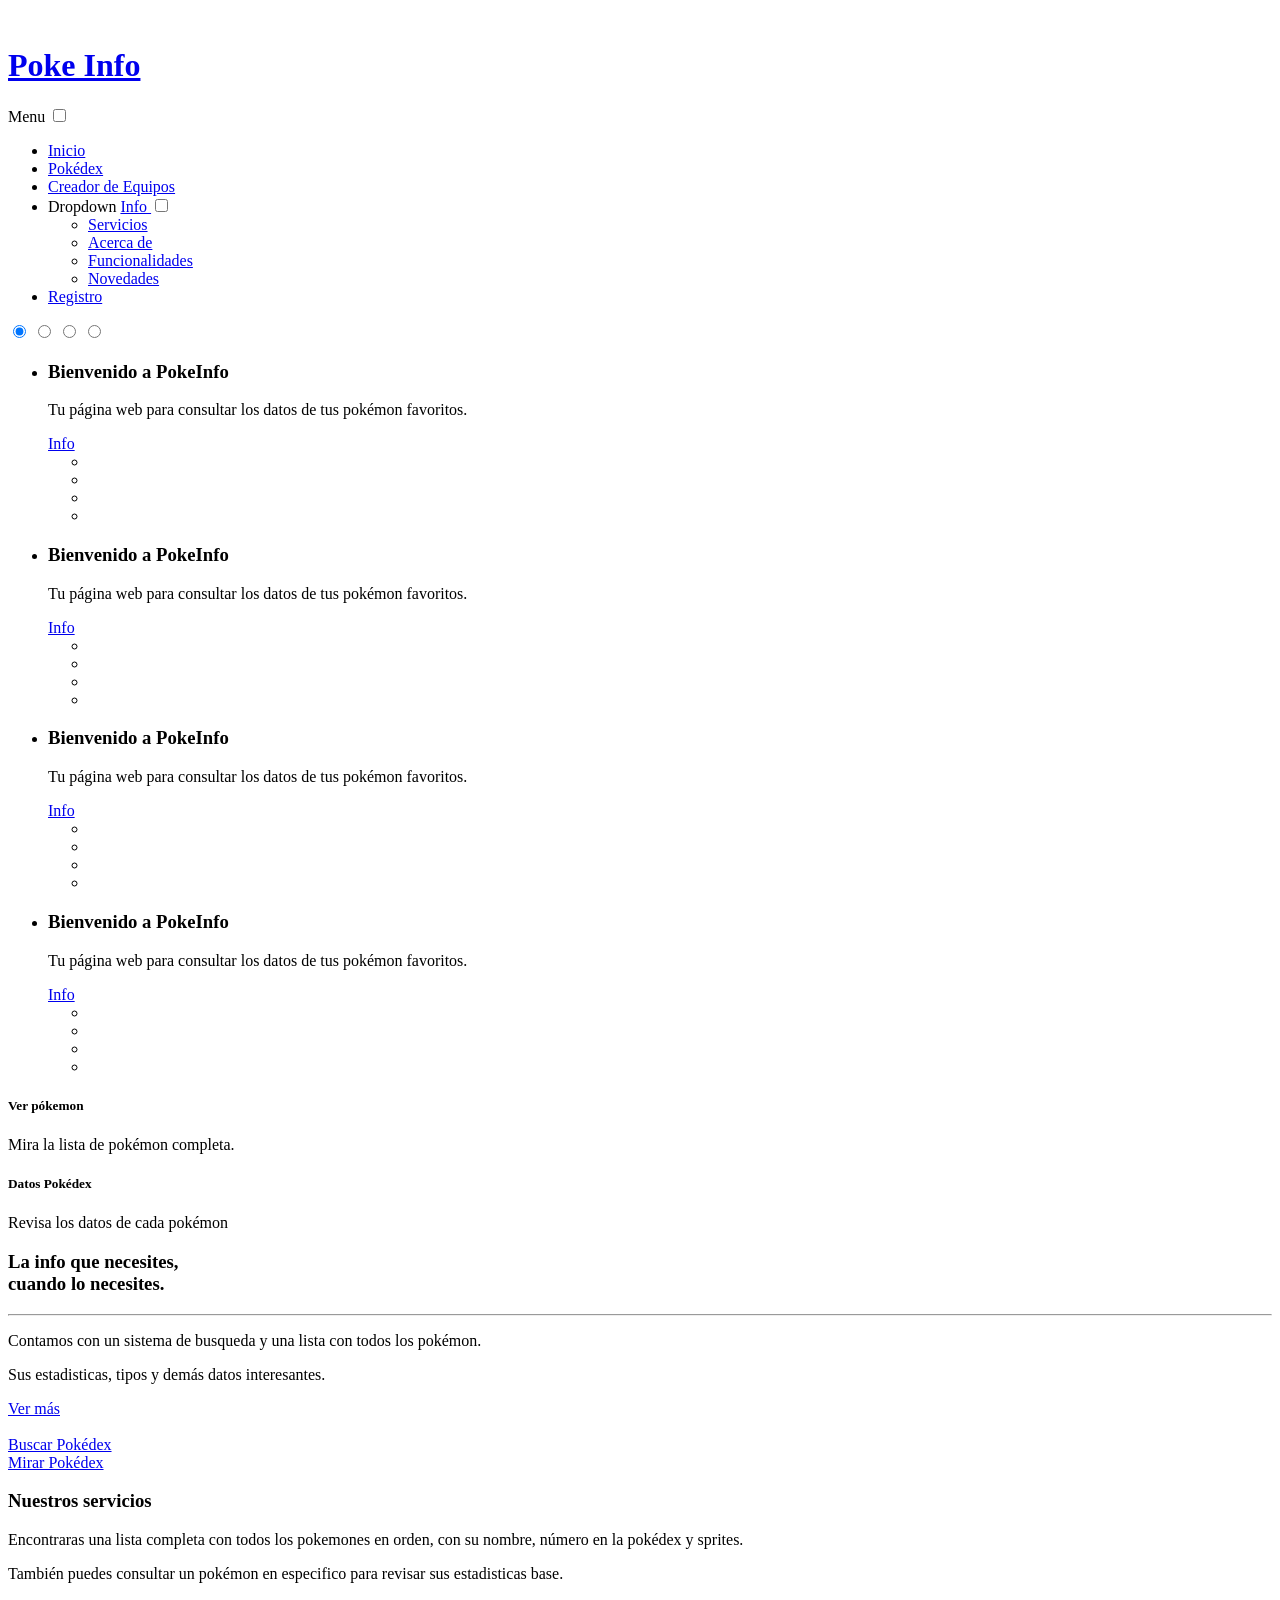
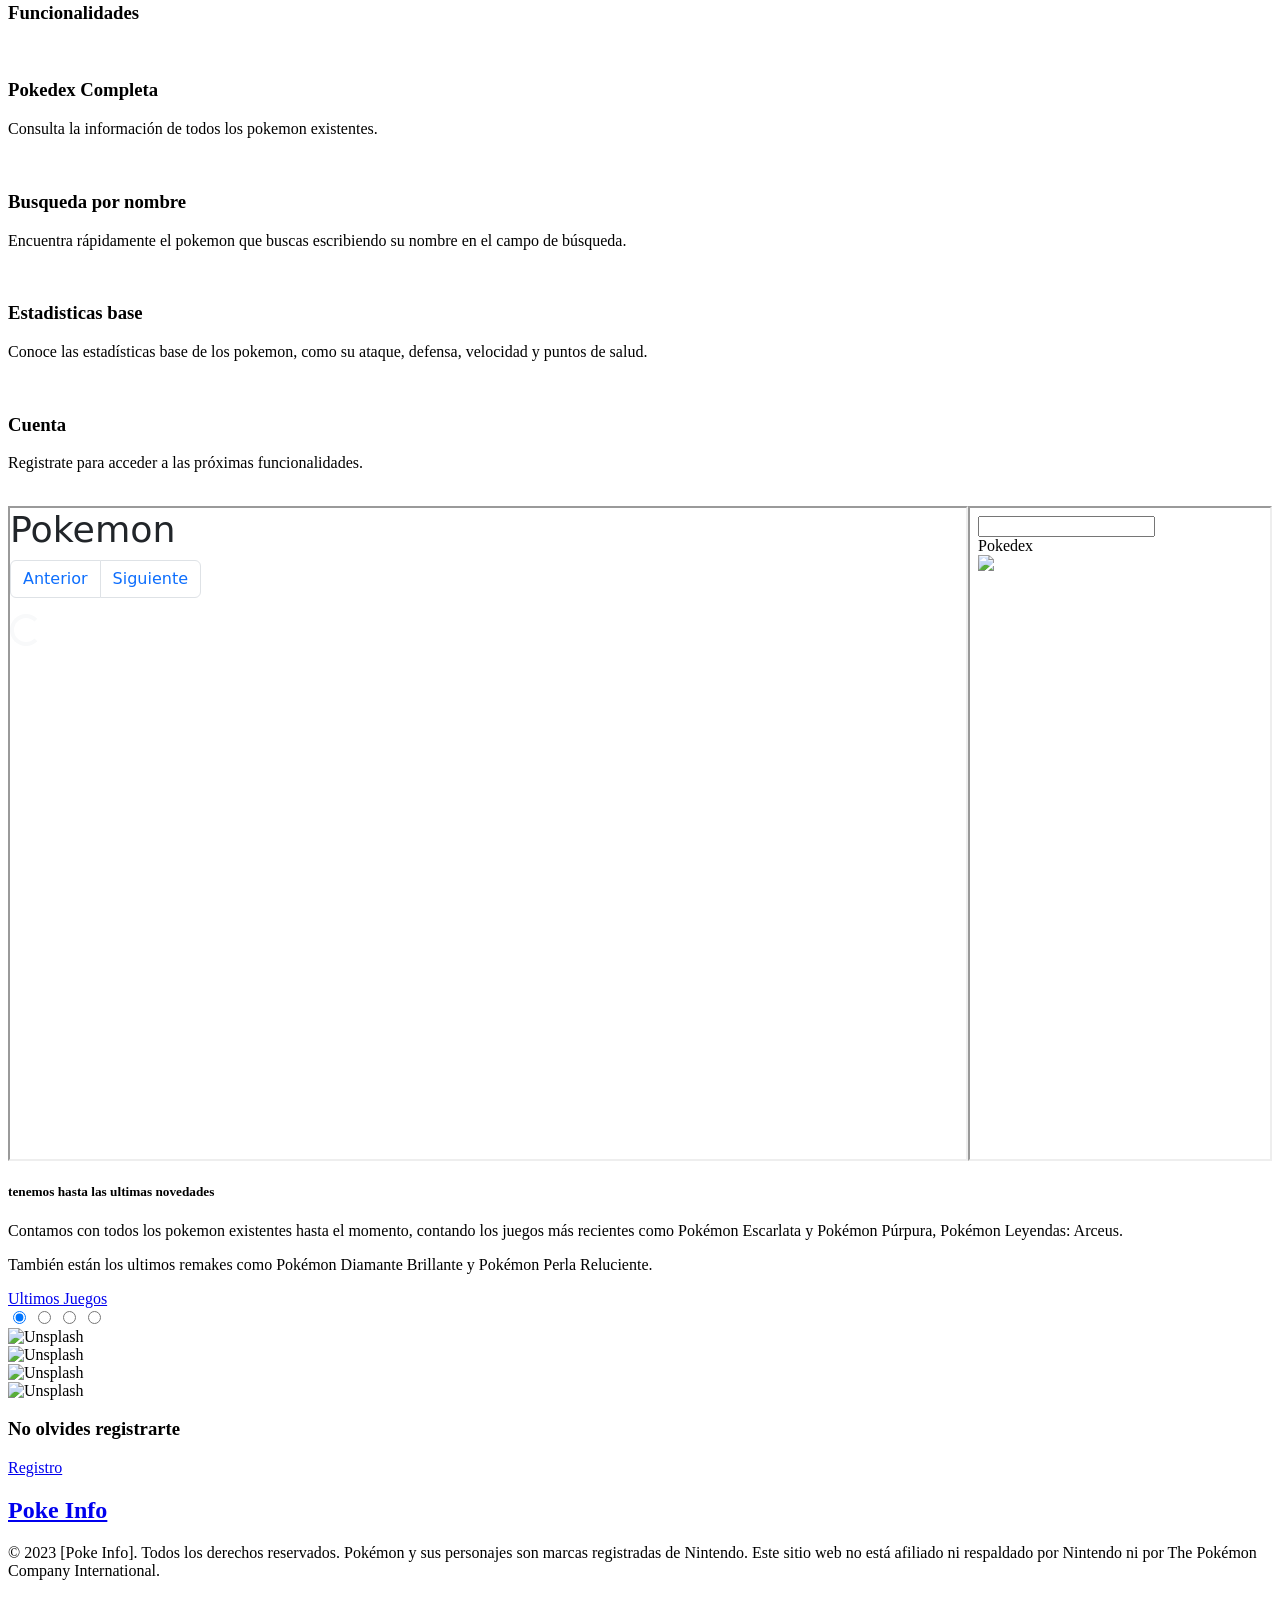
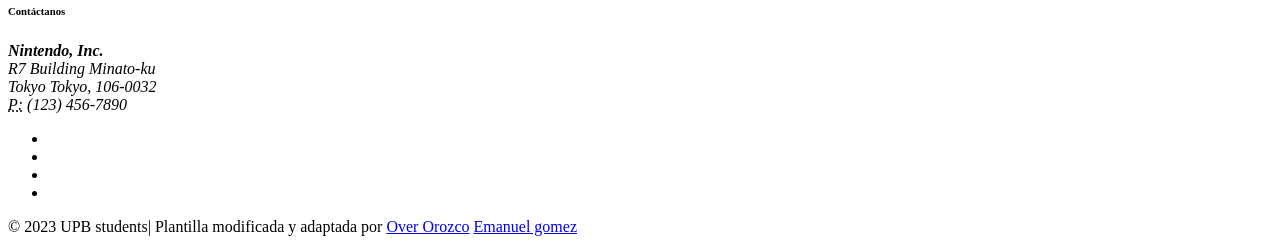
==== commit 087bdd6c: "Añadir pestaña equipos Se añadio la pestaña equipos, y el botón añadir" ====
--- a/index.html
+++ b/index.html
@@ -77,6 +77,7 @@
 							<ul class="menu">
 								<li><a href="index.html" class="active">Inicio</a></li>
 								<li><a href="#Poke">Pokédex</a></li>
+								<li><a href="equipos.html">Creador de Equipos</a></li>
 								<li>
 									<!-- First Tier Drop Down -->
 									<label for="drop-2" class="toggle toogle-2">Dropdown <span class="fa fa-angle-down"
@@ -521,7 +522,6 @@
 	<div class="cpy-right text-center py-3">
 		<p>© 2023 UPB students| Plantilla modificada y adaptada por
 			<a href="mailto:over.orozco@upb.edu.co">Over Orozco</a>
-			<a href="mailto:laura.caycedo@upb.edu.co">Laura Caycedo</a>
 			<a href="mailto:emanuel.gomez@upb.edu.co">Emanuel gomez</a>
 
 		</p>
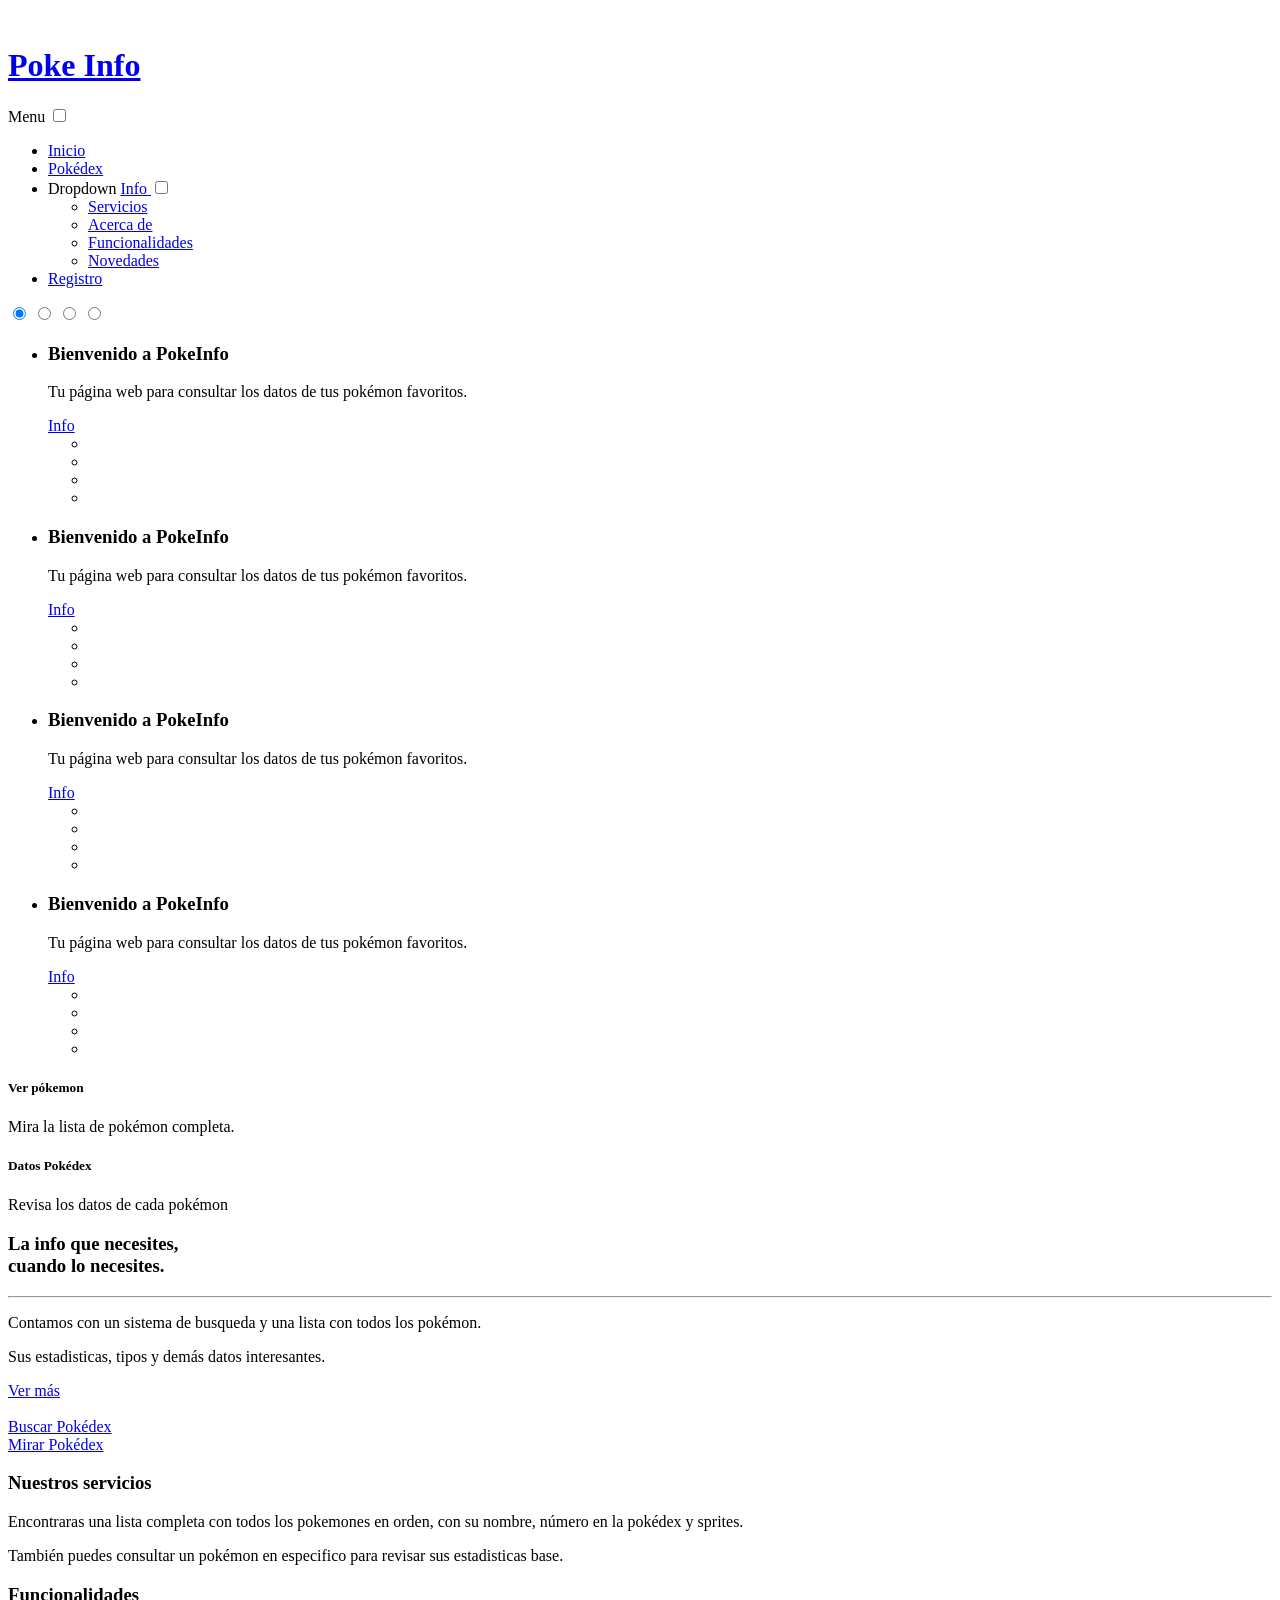
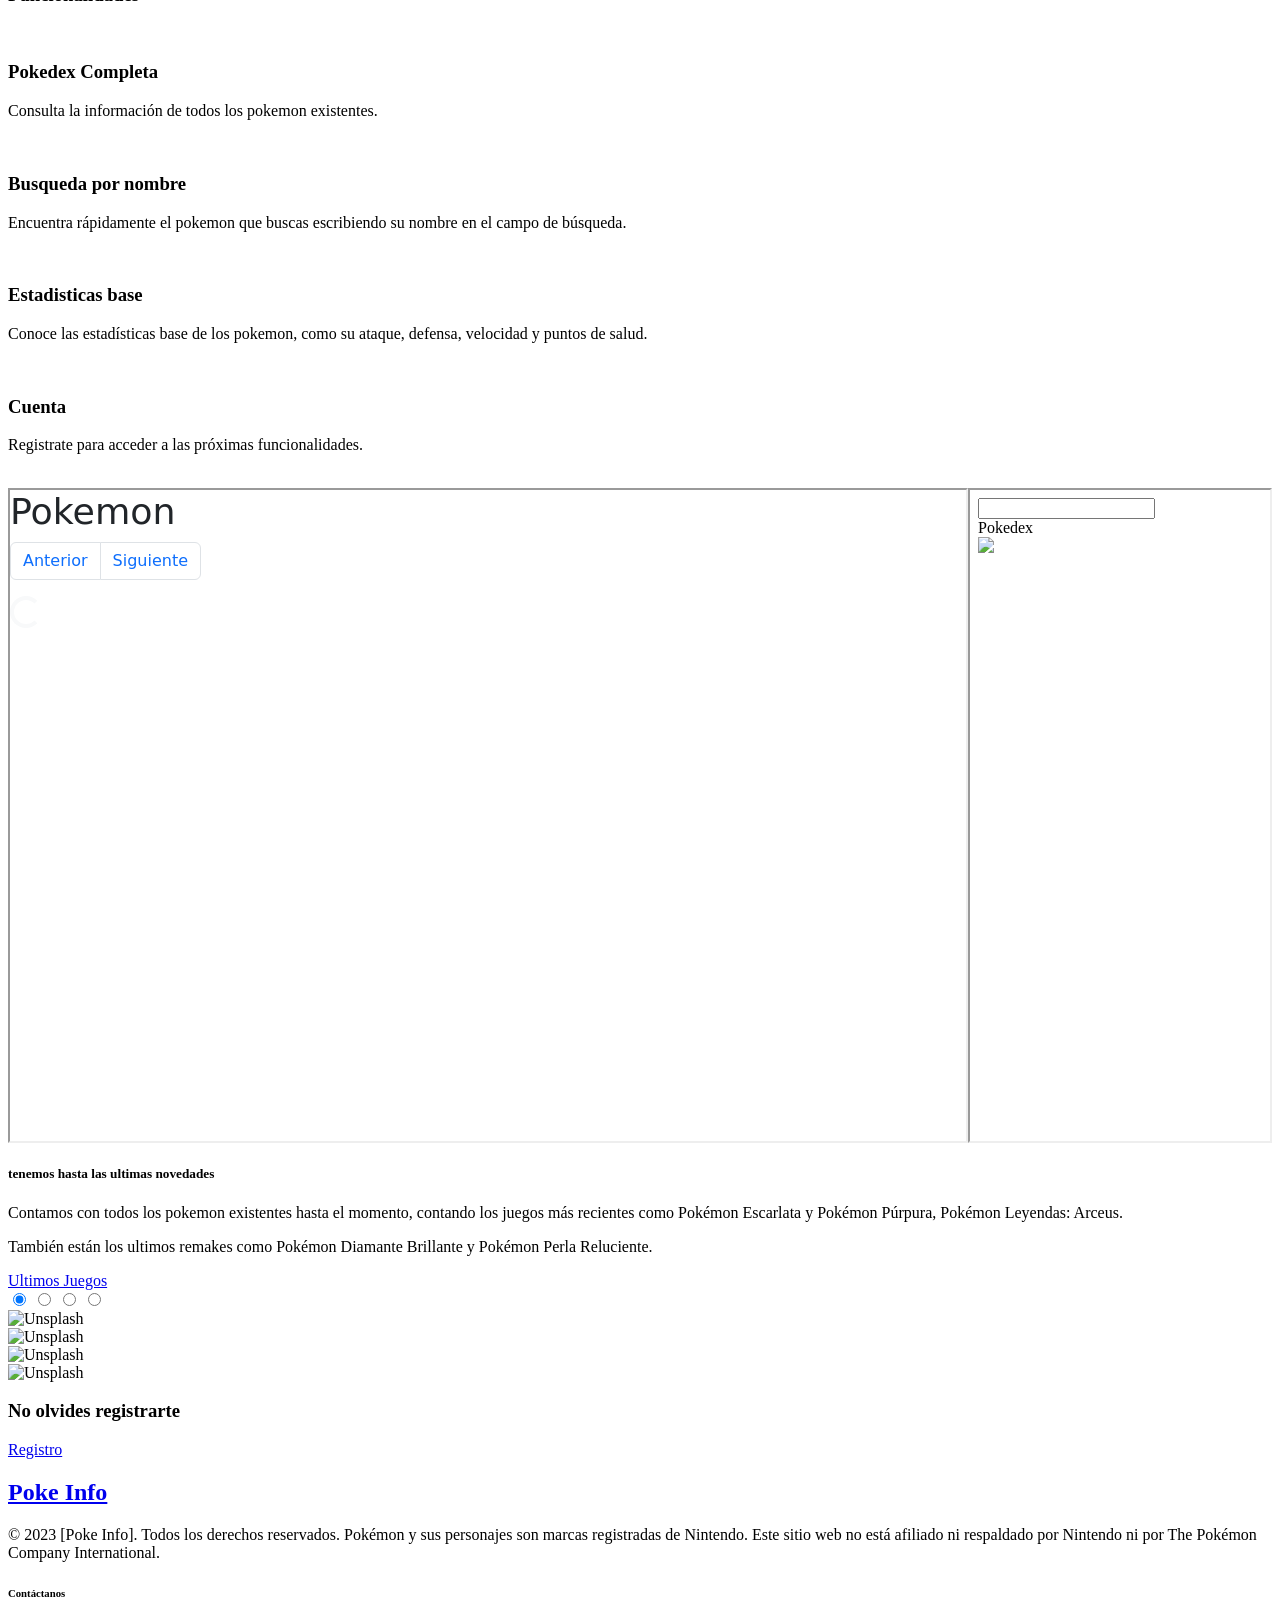
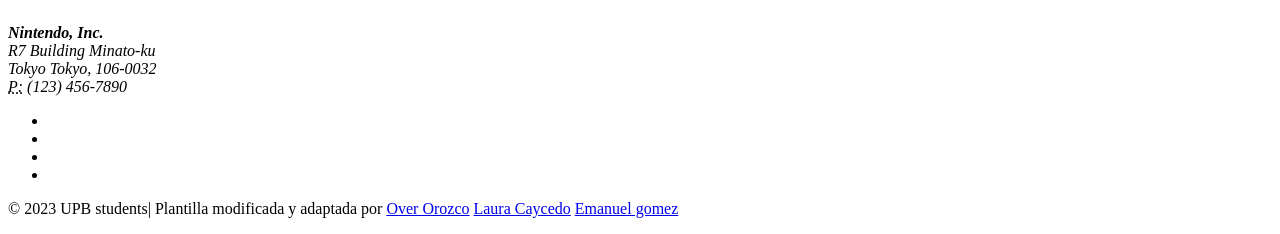
==== commit d95b2900: "Implementacion de la base de datos" ====
--- a/index.html
+++ b/index.html
@@ -53,7 +53,6 @@
 </head>
 
 <body>
-
 	<a href="https://wa.me/+573143183567" class="btn-wsp" target="_blank">
 		<img id="img-center" src="images/Whatsapp-icon.png" alt="">
 	</a>
@@ -77,7 +76,6 @@
 							<ul class="menu">
 								<li><a href="index.html" class="active">Inicio</a></li>
 								<li><a href="#Poke">Pokédex</a></li>
-								<li><a href="equipos.html">Creador de Equipos</a></li>
 								<li>
 									<!-- First Tier Drop Down -->
 									<label for="drop-2" class="toggle toogle-2">Dropdown <span class="fa fa-angle-down"
@@ -131,325 +129,325 @@
 										</li>
 										<li>
 											<a href="#">
-												<span class="fa fa-dribbble"></span>
-											</a>
-										</li>
-										<li>
-											<a href="#">
-												<span class="fa fa-instagram"></span>
-											</a>
-										</li>
-									</ul>
-								</div>
-								<!-- //social icons -->
-							</div>
-						</div>
-					</li>
-					<li class="slider-style">
-						<div class="container-fluid">
-							<div class="w3ls_banner_txt text-right ml-auto pr-xl-5 pr-3">
-								<h3 class="w3ls_pvt-title text-wh text-uppercase let mb-3">Bienvenido a PokeInfo</h3>
-								<p>Tu página web para consultar los datos de tus pokémon favoritos.</p>
-								<a href="#about" class="btn button-style mt-sm-5 mt-4">Info</a>
-								<!-- social icons -->
-								<div class="social-icons-footer text-center position-relative mt-5">
-									<ul class="list-unstyled">
-										<li>
-											<a href="#">
-												<span class="fa fa-facebook"></span>
-											</a>
-										</li>
-										<li>
-											<a href="#">
-												<span class="fa fa-twitter"></span>
-											</a>
-										</li>
-										<li>
-											<a href="#">
-												<span class="fa fa-dribbble"></span>
-											</a>
-										</li>
-										<li>
-											<a href="#">
-												<span class="fa fa-instagram"></span>
-											</a>
-										</li>
-									</ul>
-								</div>
-								<!-- //social icons -->
-							</div>
-						</div>
-					</li>
-					<li class="slider-style">
-						<div class="container-fluid">
-							<div class="w3ls_banner_txt text-right ml-auto pr-xl-5 pr-3">
-								<h3 class="w3ls_pvt-title text-wh text-uppercase let mb-3">Bienvenido a PokeInfo</h3>
-								<p>Tu página web para consultar los datos de tus pokémon favoritos.</p>
-								<a href="#about" class="btn button-style mt-sm-5 mt-4">Info</a>
-								<!-- social icons -->
-								<div class="social-icons-footer text-center position-relative mt-5">
-									<ul class="list-unstyled">
-										<li>
-											<a href="#">
-												<span class="fa fa-facebook"></span>
-											</a>
-										</li>
-										<li>
-											<a href="#">
-												<span class="fa fa-twitter"></span>
-											</a>
-										</li>
-										<li>
-											<a href="#">
-												<span class="fa fa-dribbble"></span>
-											</a>
-										</li>
-										<li>
-											<a href="#">
-												<span class="fa fa-instagram"></span>
-											</a>
-										</li>
-									</ul>
-								</div>
-								<!-- //social icons -->
-							</div>
-						</div>
-					</li>
-					<li class="slider-style">
-						<div class="container-fluid">
-							<div class="w3ls_banner_txt text-right ml-auto pr-xl-5 pr-3">
-								<h3 class="w3ls_pvt-title text-wh text-uppercase let mb-3">Bienvenido a PokeInfo</h3>
-								<p>Tu página web para consultar los datos de tus pokémon favoritos.</p>
-								<a href="#about" class="btn button-style mt-sm-5 mt-4">Info</a>
-								<!-- social icons -->
-								<div class="social-icons-footer text-center position-relative mt-5">
-									<ul class="list-unstyled">
-										<li>
-											<a href="#">
-												<span class="fa fa-facebook"></span>
-											</a>
-										</li>
-										<li>
-											<a href="#">
-												<span class="fa fa-twitter"></span>
-											</a>
-										</li>
-										<li>
-											<a href="#">
-												<span class="fa fa-dribbble"></span>
-											</a>
-										</li>
-										<li>
-											<a href="#">
-												<span class="fa fa-instagram"></span>
-											</a>
-										</li>
-									</ul>
-								</div>
-								<!-- //social icons -->
-							</div>
-						</div>
-					</li>
-				</ul>
-				<div class="arrows">
-					<label for="slides_1"></label>
-					<label for="slides_2"></label>
-					<label for="slides_3"></label>
-					<label for="slides_4"></label>
-				</div>
-			</div>
-			<div class="banner-left-grids">
-				<div class="d-flex">
-					<div class="col-xl-2 col-md-3 col-sm-4 col-6 w3pvt-grids-1">
-						<h5 class="text-wh font-weight-bold let mb-2">Ver pókemon</h5>
-						<p>Mira la lista de pokémon completa.</p>
-					</div>
-					<div class="col-xl-2 col-md-3 col-sm-4 col-6 w3pvt-grids-1 pl-4">
-						<h5 class="text-wh font-weight-bold let mb-2">Datos Pokédex</h5>
-						<p>Revisa los datos de cada pokémon</p>
-					</div>
-					<div class="col-xl-8 col-md-6 col-sm-4 w3pvt-grids-2">
-					</div>
-				</div>
-			</div>
-		</div>
-		<!-- //banner -->
-	</div>
-	<!-- //main banner -->
-
-	<!-- about-->
-	<section class="wthree-about py-5" id="about">
-		<div class="container py-xl-5 py-lg-3">
-			<div class="row about-main py-3">
-				<div class="col-lg-5 about-text-grid pr-lg-5">
-					<h3 class="main-title-w3pvt text-capitalize pb-1">La info que necesites,
-						<br>cuando lo necesites.
-					</h3>
-					<hr>
-					<p class="mt-4">Contamos con un sistema de busqueda y una lista con todos los pokémon.</p>
-					<p class="mt-3">Sus estadisticas, tipos y demás datos interesantes.</p>
-					<a href="#birds" class="text-capitalize button-style-w3 mt-sm-5 mt-4">Ver más</a>
-				</div>
-				<div class="col-lg-4 col-sm-7 mt-lg-0 mt-5 about-right">
-					<img src="images/a2.jpg" class="img-fluid" alt="" />
-				</div>
-			</div>
-		</div>
-	</section>
-	<!-- //about -->
-
-	<!-- services -->
-	<section class="services bg-li py-5" id="services">
-		<div class="container py-xl-5 py-lg-3">
-			<div class="row">
-				<div class="col-lg-7 serv-left text-center mt-sm-5">
-					<div class="row">
-						<div class="col-4 ser-left-grids">
-							<span class="fa fa-eye"></span>
-							<a id="pokemon" href="pokemon.html"
-								class="text-capitalize button-style-w3 mt-sm-5 mt-4">Buscar Pokédex</a>
-						</div>
-						<div class="col-4 ser-left-grids border-grid">
-							<span class="fa fa-paw clr-icon-2"></span>
-							<a id="pokedex" href="pokedex.html"
-								class="text-capitalize button-style-w3 mt-sm-5 mt-4">Mirar Pokédex</a>
-						</div>
-					</div>
-				</div>
-				<div class="col-lg-5 ser-right mt-lg-0 mt-5">
-					<h3 class="title-w3-2 text-bl mb-4 let font-weight-bold">Nuestros servicios</h3>
-					<p>Encontraras una lista completa con todos los pokemones en orden, con su nombre, número en la
-						pokédex y sprites.</p>
-					<p class="mt-3">También puedes consultar un pokémon en especifico para revisar sus estadisticas
-						base.</p>
-				</div>
-			</div>
-		</div>
-	</section>
-	<!-- //services -->
-
-
-	<!-- birds -->
-	<div class="what py-5" id="birds">
-		<div class="container py-xl-5 py-lg-3">
-			<h3 class="title-w3 text-bl mb-5 let text-center font-weight-bold">Funcionalidades</h3>
-			<div class="row pt-xl-4">
-				<div class="col-lg-6 serv_bottom text-center mt-xl-3">
-					<div class="row mt-xl-4">
-						<div class="col-sm-6">
-							<div class="bottom-gd">
-								<img src="images/pokedex_icon.png" alt="" class="img-fluid">
-								<h3 class="my-3 font-weight-bold text-capitalize let">Pokedex Completa</h3>
-								<p>Consulta la información de todos los pokemon existentes.</p>
-							</div>
-						</div>
-						<div class="col-sm-6 mt-sm-0 mt-4">
-							<div class="bottom-gd">
-								<img src="images/busqueda.png" alt="" class="img-fluid">
-								<h3 class="my-3 font-weight-bold text-capitalize let">Busqueda por nombre</h3>
-								<p>Encuentra rápidamente el pokemon que buscas escribiendo su nombre en el campo de
-									búsqueda.</p>
-							</div>
-						</div>
-					</div>
-					<div class="row mt-sm-5 mt-4 pt-xl-4">
-						<div class="col-sm-6">
-							<div class="bottom-gd">
-								<img src="images/stats.jpg" alt="" class="img-fluid">
-								<h3 class="my-3 font-weight-bold text-capitalize let">Estadisticas base</h3>
-								<p>Conoce las estadísticas base de los pokemon, como su ataque, defensa, velocidad y
-									puntos de salud.</p>
-							</div>
-						</div>
-						<div class="col-sm-6 mt-sm-0 mt-4">
-							<div class="bottom-gd">
-								<img src="images/cuenta.png" alt="" class="img-fluid">
-								<h3 class="my-3 font-weight-bold text-capitalize let">Cuenta</h3>
-								<p>Registrate para acceder a las próximas funcionalidades.</p>
-							</div>
-						</div>
-					</div>
-				</div>
-				<div>
-					<img src="images/funcion_1.PNG" class="img-fluid-2" alt="">
-				</div>
-			</div>
-		</div>
-	</div>
-	<div class="Poke" id="Poke" style="height: 655px; display: flex;">
-		<iframe src="pokedex.html" style="
-		width: 80%; 
-		"></iframe>	
-
-		<iframe src="pokemon.html"></iframe>
-	</div>
-	<!-- <div style="height: 480px; display: flex; justify-content: center;">
-		
-	</div> -->
-	<div id="middle" class="text py-5 text-center">
-		<div class="container py-xl-5 py-lg-3">
-			<div class="row py-4">
-				<div class="col-md-12">
-					<h5 class="text-wh text-capitalize font-weight-bold let mb-4">tenemos hasta las ultimas novedades
-					</h5>
-					<p>Contamos con todos los pokemon existentes hasta el momento, contando los juegos más recientes
-						como Pokémon Escarlata y Pokémon Púrpura, Pokémon Leyendas: Arceus.</p>
-					<p>También están los ultimos remakes como Pokémon Diamante Brillante y Pokémon Perla Reluciente.</p>
-					<div class="text-center mt-sm-5 mt-4">
-						<a href="#slider" class="text-capitalize mr-2 work btn">Ultimos Juegos</a>
-					</div>
-				</div>
-			</div>
-		</div>
-		<!-- //middle section -->
-
-		<!-- gallery -->
-		<div id="slider">
-			<input type="radio" name="slider" id="slide1" checked>
-			<input type="radio" name="slider" id="slide2">
-			<input type="radio" name="slider" id="slide3">
-			<input type="radio" name="slider" id="slide4">
-			<div id="slides">
-				<div id="overflow">
-					<div class="inner">
-						<div class="slide slide_1">
-							<div class="slide-content">
-								<img class="card-img-top" src="images/swordshield.jpg" alt="Unsplash">
-							</div>
-						</div>
-						<div class="slide slide_2">
-							<div class="slide-content">
-								<img class="card-img-top" src="images/legendsarceus.jpg" alt="Unsplash">
-							</div>
-						</div>
-						<div class="slide slide_3">
-							<div class="slide-content">
-								<img class="card-img-top" src="images/brilliantshiny.jpg" alt="Unsplash">
-							</div>
-						</div>
-						<div class="slide slide_4">
-							<div class="slide-content">
-								<img class="card-img-top" src="images/scarletviolet.jpg" alt="Unsplash">
-							</div>
-						</div>
-					</div>
-				</div>
-			</div>
-			<div id="controls">
-				<label for="slide1"></label>
-				<label for="slide2"></label>
-				<label for="slide3"></label>
-				<label for="slide4"></label>
-			</div>
-			<div id="bullets">
-				<label for="slide1"></label>
-				<label for="slide2"></label>
-				<label for="slide3"></label>
-				<label for="slide4"></label>
-			</div>
-		</div>
-
-	</div>
+																						<span class="fa fa-dribbble"></span>
+																						</a>
+																					</li>
+																					<li>
+																						<a href="#">
+																							<span class="fa fa-instagram"></span>
+																						</a>
+																					</li>
+																				</ul>
+																			</div>
+																			<!-- //social icons -->
+																		</div>
+																	</div>
+																</li>
+																<li class="slider-style">
+																	<div class="container-fluid">
+																		<div class="w3ls_banner_txt text-right ml-auto pr-xl-5 pr-3">
+																			<h3 class="w3ls_pvt-title text-wh text-uppercase let mb-3">Bienvenido a PokeInfo</h3>
+																			<p>Tu página web para consultar los datos de tus pokémon favoritos.</p>
+																			<a href="#about" class="btn button-style mt-sm-5 mt-4">Info</a>
+																			<!-- social icons -->
+																			<div class="social-icons-footer text-center position-relative mt-5">
+																				<ul class="list-unstyled">
+																					<li>
+																						<a href="#">
+																							<span class="fa fa-facebook"></span>
+																						</a>
+																					</li>
+																					<li>
+																						<a href="#">
+																							<span class="fa fa-twitter"></span>
+																						</a>
+																					</li>
+																					<li>
+																						<a href="#">
+																							<span class="fa fa-dribbble"></span>
+																						</a>
+																					</li>
+																					<li>
+																						<a href="#">
+																							<span class="fa fa-instagram"></span>
+																						</a>
+																					</li>
+																				</ul>
+																			</div>
+																			<!-- //social icons -->
+																		</div>
+																	</div>
+																</li>
+																<li class="slider-style">
+																	<div class="container-fluid">
+																		<div class="w3ls_banner_txt text-right ml-auto pr-xl-5 pr-3">
+																			<h3 class="w3ls_pvt-title text-wh text-uppercase let mb-3">Bienvenido a PokeInfo</h3>
+																			<p>Tu página web para consultar los datos de tus pokémon favoritos.</p>
+																			<a href="#about" class="btn button-style mt-sm-5 mt-4">Info</a>
+																			<!-- social icons -->
+																			<div class="social-icons-footer text-center position-relative mt-5">
+																				<ul class="list-unstyled">
+																					<li>
+																						<a href="#">
+																							<span class="fa fa-facebook"></span>
+																						</a>
+																					</li>
+																					<li>
+																						<a href="#">
+																							<span class="fa fa-twitter"></span>
+																						</a>
+																					</li>
+																					<li>
+																						<a href="#">
+																							<span class="fa fa-dribbble"></span>
+																						</a>
+																					</li>
+																					<li>
+																						<a href="#">
+																							<span class="fa fa-instagram"></span>
+																						</a>
+																					</li>
+																				</ul>
+																			</div>
+																			<!-- //social icons -->
+																		</div>
+																	</div>
+																</li>
+																<li class="slider-style">
+																	<div class="container-fluid">
+																		<div class="w3ls_banner_txt text-right ml-auto pr-xl-5 pr-3">
+																			<h3 class="w3ls_pvt-title text-wh text-uppercase let mb-3">Bienvenido a PokeInfo</h3>
+																			<p>Tu página web para consultar los datos de tus pokémon favoritos.</p>
+																			<a href="#about" class="btn button-style mt-sm-5 mt-4">Info</a>
+																			<!-- social icons -->
+																			<div class="social-icons-footer text-center position-relative mt-5">
+																				<ul class="list-unstyled">
+																					<li>
+																						<a href="#">
+																							<span class="fa fa-facebook"></span>
+																						</a>
+																					</li>
+																					<li>
+																						<a href="#">
+																							<span class="fa fa-twitter"></span>
+																						</a>
+																					</li>
+																					<li>
+																						<a href="#">
+																							<span class="fa fa-dribbble"></span>
+																						</a>
+																					</li>
+																					<li>
+																						<a href="#">
+																							<span class="fa fa-instagram"></span>
+																						</a>
+																					</li>
+																				</ul>
+																			</div>
+																			<!-- //social icons -->
+																		</div>
+																	</div>
+																</li>
+															</ul>
+															<div class="arrows">
+																<label for="slides_1"></label>
+																<label for="slides_2"></label>
+																<label for="slides_3"></label>
+																<label for="slides_4"></label>
+															</div>
+														</div>
+														<div class="banner-left-grids">
+															<div class="d-flex">
+																<div class="col-xl-2 col-md-3 col-sm-4 col-6 w3pvt-grids-1">
+																	<h5 class="text-wh font-weight-bold let mb-2">Ver pókemon</h5>
+																	<p>Mira la lista de pokémon completa.</p>
+																</div>
+																<div class="col-xl-2 col-md-3 col-sm-4 col-6 w3pvt-grids-1 pl-4">
+																	<h5 class="text-wh font-weight-bold let mb-2">Datos Pokédex</h5>
+																	<p>Revisa los datos de cada pokémon</p>
+																</div>
+																<div class="col-xl-8 col-md-6 col-sm-4 w3pvt-grids-2">
+																</div>
+															</div>
+														</div>
+													</div>
+												</div>
+												<!-- //banner -->
+											</div>
+											<!-- //main banner -->
+
+											<!-- about-->
+											<section class="wthree-about py-5" id="about">
+												<div class="container py-xl-5 py-lg-3">
+													<div class="row about-main py-3">
+														<div class="col-lg-5 about-text-grid pr-lg-5">
+															<h3 class="main-title-w3pvt text-capitalize pb-1">La info que necesites,
+																<br>cuando lo necesites.
+															</h3>
+															<hr>
+															<p class="mt-4">Contamos con un sistema de busqueda y una lista con todos los pokémon.</p>
+															<p class="mt-3">Sus estadisticas, tipos y demás datos interesantes.</p>
+															<a href="#birds" class="text-capitalize button-style-w3 mt-sm-5 mt-4">Ver más</a>
+														</div>
+														<div class="col-lg-4 col-sm-7 mt-lg-0 mt-5 about-right">
+															<img src="images/a2.jpg" class="img-fluid" alt="" />
+														</div>
+													</div>
+												</div>
+											</section>
+											<!-- //about -->
+
+											<!-- services -->
+											<section class="services bg-li py-5" id="services">
+												<div class="container py-xl-5 py-lg-3">
+													<div class="row">
+														<div class="col-lg-7 serv-left text-center mt-sm-5">
+															<div class="row">
+																<div class="col-4 ser-left-grids">
+																	<span class="fa fa-eye"></span>
+																	<a id="pokemon" href="pokemon.html"
+																		class="text-capitalize button-style-w3 mt-sm-5 mt-4">Buscar Pokédex</a>
+																</div>
+																<div class="col-4 ser-left-grids border-grid">
+																	<span class="fa fa-paw clr-icon-2"></span>
+																	<a id="pokedex" href="pokedex.html"
+																		class="text-capitalize button-style-w3 mt-sm-5 mt-4">Mirar Pokédex</a>
+																</div>
+															</div>
+														</div>
+														<div class="col-lg-5 ser-right mt-lg-0 mt-5">
+															<h3 class="title-w3-2 text-bl mb-4 let font-weight-bold">Nuestros servicios</h3>
+															<p>Encontraras una lista completa con todos los pokemones en orden, con su nombre, número en la
+																pokédex y sprites.</p>
+															<p class="mt-3">También puedes consultar un pokémon en especifico para revisar sus estadisticas
+																base.</p>
+														</div>
+													</div>
+												</div>
+											</section>
+											<!-- //services -->
+
+
+											<!-- birds -->
+											<div class="what py-5" id="birds">
+												<div class="container py-xl-5 py-lg-3">
+													<h3 class="title-w3 text-bl mb-5 let text-center font-weight-bold">Funcionalidades</h3>
+													<div class="row pt-xl-4">
+														<div class="col-lg-6 serv_bottom text-center mt-xl-3">
+															<div class="row mt-xl-4">
+																<div class="col-sm-6">
+																	<div class="bottom-gd">
+																		<img src="images/pokedex_icon.png" alt="" class="img-fluid">
+																		<h3 class="my-3 font-weight-bold text-capitalize let">Pokedex Completa</h3>
+																		<p>Consulta la información de todos los pokemon existentes.</p>
+																	</div>
+																</div>
+																<div class="col-sm-6 mt-sm-0 mt-4">
+																	<div class="bottom-gd">
+																		<img src="images/busqueda.png" alt="" class="img-fluid">
+																		<h3 class="my-3 font-weight-bold text-capitalize let">Busqueda por nombre</h3>
+																		<p>Encuentra rápidamente el pokemon que buscas escribiendo su nombre en el campo de
+																			búsqueda.</p>
+																	</div>
+																</div>
+															</div>
+															<div class="row mt-sm-5 mt-4 pt-xl-4">
+																<div class="col-sm-6">
+																	<div class="bottom-gd">
+																		<img src="images/stats.jpg" alt="" class="img-fluid">
+																		<h3 class="my-3 font-weight-bold text-capitalize let">Estadisticas base</h3>
+																		<p>Conoce las estadísticas base de los pokemon, como su ataque, defensa, velocidad y
+																			puntos de salud.</p>
+																	</div>
+																</div>
+																<div class="col-sm-6 mt-sm-0 mt-4">
+																	<div class="bottom-gd">
+																		<img src="images/cuenta.png" alt="" class="img-fluid">
+																		<h3 class="my-3 font-weight-bold text-capitalize let">Cuenta</h3>
+																		<p>Registrate para acceder a las próximas funcionalidades.</p>
+																	</div>
+																</div>
+															</div>
+														</div>
+														<div>
+															<img src="images/funcion_1.PNG" class="img-fluid-2" alt="">
+														</div>
+													</div>
+												</div>
+											</div>
+											<div class="Poke" id="Poke" style="height: 655px; display: flex;">
+												<iframe src="pokedex.html" style="
+												width: 80%; 
+												"></iframe>	
+
+												<iframe src="pokemon.html"></iframe>
+											</div>
+											<!-- <div style="height: 480px; display: flex; justify-content: center;">
+												
+											</div> -->
+											<div id="middle" class="text py-5 text-center">
+												<div class="container py-xl-5 py-lg-3">
+													<div class="row py-4">
+														<div class="col-md-12">
+															<h5 class="text-wh text-capitalize font-weight-bold let mb-4">tenemos hasta las ultimas novedades
+															</h5>
+															<p>Contamos con todos los pokemon existentes hasta el momento, contando los juegos más recientes
+																como Pokémon Escarlata y Pokémon Púrpura, Pokémon Leyendas: Arceus.</p>
+															<p>También están los ultimos remakes como Pokémon Diamante Brillante y Pokémon Perla Reluciente.</p>
+															<div class="text-center mt-sm-5 mt-4">
+																<a href="#slider" class="text-capitalize mr-2 work btn">Ultimos Juegos</a>
+															</div>
+														</div>
+													</div>
+												</div>
+												<!-- //middle section -->
+
+												<!-- gallery -->
+												<div id="slider">
+													<input type="radio" name="slider" id="slide1" checked>
+													<input type="radio" name="slider" id="slide2">
+													<input type="radio" name="slider" id="slide3">
+													<input type="radio" name="slider" id="slide4">
+												<div id="slides">
+													<div id="overflow">
+														<div class="inner">
+															<div class="slide slide_1">
+																<div class="slide-content">
+																	<img class="card-img-top" src="images/swordshield.jpg" alt="Unsplash">
+																</div>
+															</div>
+															<div class="slide slide_2">
+																<div class="slide-content">
+																	<img class="card-img-top" src="images/legendsarceus.jpg" alt="Unsplash">
+																</div>
+															</div>
+															<div class="slide slide_3">
+																<div class="slide-content">
+																	<img class="card-img-top" src="images/brilliantshiny.jpg" alt="Unsplash">
+																</div>
+															</div>
+															<div class="slide slide_4">
+																<div class="slide-content">
+																	<img class="card-img-top" src="images/scarletviolet.jpg" alt="Unsplash">
+																</div>
+															</div>
+														</div>
+													</div>
+												</div>
+												<div id="controls">
+													<label for="slide1"></label>
+													<label for="slide2"></label>
+													<label for="slide3"></label>
+													<label for="slide4"></label>
+												</div>
+												<div id="bullets">
+													<label for="slide1"></label>
+													<label for="slide2"></label>
+													<label for="slide3"></label>
+													<label for="slide4"></label>
+												</div>
+											</div>
+										</div>
 	<!-- //gallery -->
 
 	<!-- newsletter-->
@@ -522,18 +520,13 @@
 	<div class="cpy-right text-center py-3">
 		<p>© 2023 UPB students| Plantilla modificada y adaptada por
 			<a href="mailto:over.orozco@upb.edu.co">Over Orozco</a>
+			<a href="mailto:laura.caycedo@upb.edu.co">Laura Caycedo</a>
 			<a href="mailto:emanuel.gomez@upb.edu.co">Emanuel gomez</a>
-
 		</p>
 	</div>
 	<!-- //copyright -->
 	<!-- move top icon -->
 	<a href="#home" class="move-top text-center"></a>
 	<!-- //move top icon -->
-
-
-
-
 </body>
-
 </html>
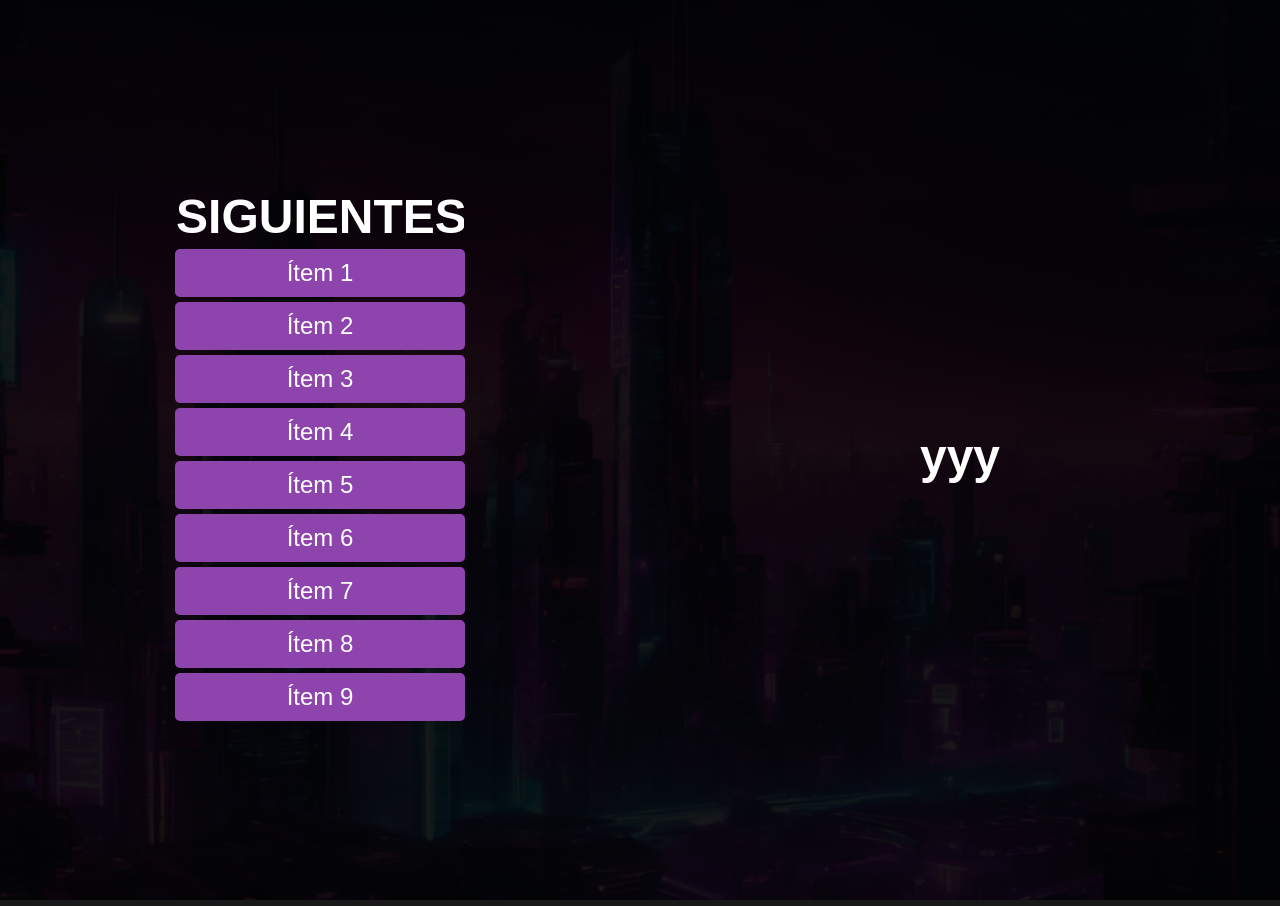
==== commit 1f28c0e1: "Initial push" ====
--- a/index.html
+++ b/index.html
@@ -1,532 +1,40 @@
-<!--
-Author: W3layouts
-Author URL: http://w3layouts.com
-License: Creative Commons Attribution 3.0 Unported
-License URL: http://creativecommons.org/licenses/by/3.0/
--->
-
-<!DOCTYPE html>
-<html lang="zxx">
+<html lang="es">
 
 <head>
-	<title>PokeInfo</title>
-	<link rel="icon" href="images/logopoke.png">
-	<!-- Meta tag Keywords -->
-	<meta name="viewport" content="width=device-width, initial-scale=1">
-	<meta charset="UTF-8" />
-	<meta name="keywords" content="Pokemon 👍" />
-	<script>
-		addEventListener("load", function () {
-			setTimeout(hideURLbar, 0);
-		}, false);
-
-		function hideURLbar() {
-			window.scrollTo(0, 1);
-		}
-	</script>
-	<!-- //Meta tag Keywords -->
-
-	<!-- Custom-Files -->
-	<link rel="stylesheet" href="css/bootstrap.css">
-	<!-- Bootstrap-Core-CSS -->
-	<link href="css/css_slider.css" type="text/css" rel="stylesheet" media="all">
-	<!-- banner slider -->
-	<link rel="stylesheet" href="css/style.css" type="text/css" media="all" />
-	<!-- Style-CSS -->
-	<link href="css/font-awesome.min.css" rel="stylesheet">
-	<!--stilo whatsaap-->
-
-	<!-- Font-Awesome-Icons-CSS -->
-	<!-- //Custom-Files -->
-
-	<!-- Web-Fonts -->
-	<link
-		href="//fonts.googleapis.com/css?family=Nunito+Sans:200,200i,300,300i,400,400i,600,600i,700,700i,800,800i,900,900i&amp;subset=latin-ext,vietnamese"
-		rel="stylesheet">
-	<link href="//fonts.googleapis.com/css?family=Poiret+One&amp;subset=cyrillic,latin-ext" rel="stylesheet">
-	<!-- //Web-Fonts -->
-
-	<!--//whatsaap estilo-->
-	<link rel="stylesheet" href="css/stylesw.css">
-	<!--stilo banner-->
-	<link rel="stylesheet" href="css/banners.css">
+  <title>Twitchtify</title>
+  <!-- Asociacion con documento CSS-->
+  <link rel="stylesheet" href=style.css>
+  <!--Icono-->
+  <link rel="icon" href="imagenes/Logo.png" />
 </head>
 
-<body>
-	<a href="https://wa.me/+573143183567" class="btn-wsp" target="_blank">
-		<img id="img-center" src="images/Whatsapp-icon.png" alt="">
-	</a>
-	<!-- main banner -->
-	<div class="main-top" id="home">
-		<!-- header -->
-		<header>
-			<div class="container-fluid">
-				<div class="header d-md-flex justify-content-between align-items-center py-3 px-xl-5 px-lg-3 px-2">
-					<!-- logo -->
-					<div id="logo">
-						<h1><a href="index.html">Poke Info<img src="images/logopoke.png" alt="" class="img-fluid"></a>
-						</h1>
-					</div>
-					<!-- //logo -->
-					<!-- nav -->
-					<div class="nav_w3ls">
-						<nav>
-							<label for="drop" class="toggle">Menu</label>
-							<input type="checkbox" id="drop" />
-							<ul class="menu">
-								<li><a href="index.html" class="active">Inicio</a></li>
-								<li><a href="#Poke">Pokédex</a></li>
-								<li>
-									<!-- First Tier Drop Down -->
-									<label for="drop-2" class="toggle toogle-2">Dropdown <span class="fa fa-angle-down"
-											aria-hidden="true"></span>
-									</label>
-									<a href="#">Info <span class="fa fa-angle-down" aria-hidden="true"></span></a>
-									<input type="checkbox" id="drop-2" />
-									<ul>
-										<li><a href="#services" class="drop-text">Servicios</a></li>
-										<li><a href="#about" class="drop-text">Acerca de</a></li>
-										<li><a href="#birds" class="drop-text">Funcionalidades</a></li>
-										<li><a href="#middle" class="drop-text">Novedades</a></li>
-									</ul>
-								</li>
-								<li><a href="log_in.html">Registro </a></li>
-							</ul>
-						</nav>
-					</div>
-					<!-- //nav -->
-				</div>
-			</div>
-		</header>
-		<!-- //header -->
+<body class="bdy">
+  <div class="mitad">
+    <div>
+      <div class="arriba">
+        <h1 class="main">SIGUIENTES</h1>
+      </div>
+      <div>
+        <ul class="lista">
+          <li>Ítem 1</li>
+          <li>Ítem 2</li>
+          <li>Ítem 3</li>
+          <li>Ítem 4</li>
+          <li>Ítem 5</li>
+          <li>Ítem 6</li>
+          <li>Ítem 7</li>
+          <li>Ítem 8</li>
+          <li>Ítem 9</li>
+          <!-- Agrega más ítems según sea necesario -->
+        </ul>
+      </div>
 
-		<!-- banner -->
-		<div class="banner_w3lspvt">
-			<div class="csslider infinity" id="slider1">
-				<input type="radio" name="slides" checked="checked" id="slides_1" />
-				<input type="radio" name="slides" id="slides_2" />
-				<input type="radio" name="slides" id="slides_3" />
-				<input type="radio" name="slides" id="slides_4" />
-				<ul class="banner_slide_bg">
-					<li class="slider-style">
-						<div class="container-fluid">
-							<div class="w3ls_banner_txt text-right ml-auto pr-xl-5 pr-3">
-								<h3 class="w3ls_pvt-title text-wh text-uppercase let mb-3">Bienvenido a PokeInfo</h3>
-								<p>Tu página web para consultar los datos de tus pokémon favoritos.</p>
-								<a href="#about" class="btn button-style mt-sm-5 mt-4">Info</a>
-								<!-- social icons -->
-								<div class="social-icons-footer text-center position-relative mt-5">
-									<ul class="list-unstyled">
-										<li>
-											<a href="#">
-												<span class="fa fa-facebook"></span>
-											</a>
-										</li>
-										<li>
-											<a href="#">
-												<span class="fa fa-twitter"></span>
-											</a>
-										</li>
-										<li>
-											<a href="#">
-																						<span class="fa fa-dribbble"></span>
-																						</a>
-																					</li>
-																					<li>
-																						<a href="#">
-																							<span class="fa fa-instagram"></span>
-																						</a>
-																					</li>
-																				</ul>
-																			</div>
-																			<!-- //social icons -->
-																		</div>
-																	</div>
-																</li>
-																<li class="slider-style">
-																	<div class="container-fluid">
-																		<div class="w3ls_banner_txt text-right ml-auto pr-xl-5 pr-3">
-																			<h3 class="w3ls_pvt-title text-wh text-uppercase let mb-3">Bienvenido a PokeInfo</h3>
-																			<p>Tu página web para consultar los datos de tus pokémon favoritos.</p>
-																			<a href="#about" class="btn button-style mt-sm-5 mt-4">Info</a>
-																			<!-- social icons -->
-																			<div class="social-icons-footer text-center position-relative mt-5">
-																				<ul class="list-unstyled">
-																					<li>
-																						<a href="#">
-																							<span class="fa fa-facebook"></span>
-																						</a>
-																					</li>
-																					<li>
-																						<a href="#">
-																							<span class="fa fa-twitter"></span>
-																						</a>
-																					</li>
-																					<li>
-																						<a href="#">
-																							<span class="fa fa-dribbble"></span>
-																						</a>
-																					</li>
-																					<li>
-																						<a href="#">
-																							<span class="fa fa-instagram"></span>
-																						</a>
-																					</li>
-																				</ul>
-																			</div>
-																			<!-- //social icons -->
-																		</div>
-																	</div>
-																</li>
-																<li class="slider-style">
-																	<div class="container-fluid">
-																		<div class="w3ls_banner_txt text-right ml-auto pr-xl-5 pr-3">
-																			<h3 class="w3ls_pvt-title text-wh text-uppercase let mb-3">Bienvenido a PokeInfo</h3>
-																			<p>Tu página web para consultar los datos de tus pokémon favoritos.</p>
-																			<a href="#about" class="btn button-style mt-sm-5 mt-4">Info</a>
-																			<!-- social icons -->
-																			<div class="social-icons-footer text-center position-relative mt-5">
-																				<ul class="list-unstyled">
-																					<li>
-																						<a href="#">
-																							<span class="fa fa-facebook"></span>
-																						</a>
-																					</li>
-																					<li>
-																						<a href="#">
-																							<span class="fa fa-twitter"></span>
-																						</a>
-																					</li>
-																					<li>
-																						<a href="#">
-																							<span class="fa fa-dribbble"></span>
-																						</a>
-																					</li>
-																					<li>
-																						<a href="#">
-																							<span class="fa fa-instagram"></span>
-																						</a>
-																					</li>
-																				</ul>
-																			</div>
-																			<!-- //social icons -->
-																		</div>
-																	</div>
-																</li>
-																<li class="slider-style">
-																	<div class="container-fluid">
-																		<div class="w3ls_banner_txt text-right ml-auto pr-xl-5 pr-3">
-																			<h3 class="w3ls_pvt-title text-wh text-uppercase let mb-3">Bienvenido a PokeInfo</h3>
-																			<p>Tu página web para consultar los datos de tus pokémon favoritos.</p>
-																			<a href="#about" class="btn button-style mt-sm-5 mt-4">Info</a>
-																			<!-- social icons -->
-																			<div class="social-icons-footer text-center position-relative mt-5">
-																				<ul class="list-unstyled">
-																					<li>
-																						<a href="#">
-																							<span class="fa fa-facebook"></span>
-																						</a>
-																					</li>
-																					<li>
-																						<a href="#">
-																							<span class="fa fa-twitter"></span>
-																						</a>
-																					</li>
-																					<li>
-																						<a href="#">
-																							<span class="fa fa-dribbble"></span>
-																						</a>
-																					</li>
-																					<li>
-																						<a href="#">
-																							<span class="fa fa-instagram"></span>
-																						</a>
-																					</li>
-																				</ul>
-																			</div>
-																			<!-- //social icons -->
-																		</div>
-																	</div>
-																</li>
-															</ul>
-															<div class="arrows">
-																<label for="slides_1"></label>
-																<label for="slides_2"></label>
-																<label for="slides_3"></label>
-																<label for="slides_4"></label>
-															</div>
-														</div>
-														<div class="banner-left-grids">
-															<div class="d-flex">
-																<div class="col-xl-2 col-md-3 col-sm-4 col-6 w3pvt-grids-1">
-																	<h5 class="text-wh font-weight-bold let mb-2">Ver pókemon</h5>
-																	<p>Mira la lista de pokémon completa.</p>
-																</div>
-																<div class="col-xl-2 col-md-3 col-sm-4 col-6 w3pvt-grids-1 pl-4">
-																	<h5 class="text-wh font-weight-bold let mb-2">Datos Pokédex</h5>
-																	<p>Revisa los datos de cada pokémon</p>
-																</div>
-																<div class="col-xl-8 col-md-6 col-sm-4 w3pvt-grids-2">
-																</div>
-															</div>
-														</div>
-													</div>
-												</div>
-												<!-- //banner -->
-											</div>
-											<!-- //main banner -->
+    </div>
 
-											<!-- about-->
-											<section class="wthree-about py-5" id="about">
-												<div class="container py-xl-5 py-lg-3">
-													<div class="row about-main py-3">
-														<div class="col-lg-5 about-text-grid pr-lg-5">
-															<h3 class="main-title-w3pvt text-capitalize pb-1">La info que necesites,
-																<br>cuando lo necesites.
-															</h3>
-															<hr>
-															<p class="mt-4">Contamos con un sistema de busqueda y una lista con todos los pokémon.</p>
-															<p class="mt-3">Sus estadisticas, tipos y demás datos interesantes.</p>
-															<a href="#birds" class="text-capitalize button-style-w3 mt-sm-5 mt-4">Ver más</a>
-														</div>
-														<div class="col-lg-4 col-sm-7 mt-lg-0 mt-5 about-right">
-															<img src="images/a2.jpg" class="img-fluid" alt="" />
-														</div>
-													</div>
-												</div>
-											</section>
-											<!-- //about -->
+  </div>
+  <div class="mitad">
+    <h1 class="main">yyy</h1>
+  </div>
+</body>
 
-											<!-- services -->
-											<section class="services bg-li py-5" id="services">
-												<div class="container py-xl-5 py-lg-3">
-													<div class="row">
-														<div class="col-lg-7 serv-left text-center mt-sm-5">
-															<div class="row">
-																<div class="col-4 ser-left-grids">
-																	<span class="fa fa-eye"></span>
-																	<a id="pokemon" href="pokemon.html"
-																		class="text-capitalize button-style-w3 mt-sm-5 mt-4">Buscar Pokédex</a>
-																</div>
-																<div class="col-4 ser-left-grids border-grid">
-																	<span class="fa fa-paw clr-icon-2"></span>
-																	<a id="pokedex" href="pokedex.html"
-																		class="text-capitalize button-style-w3 mt-sm-5 mt-4">Mirar Pokédex</a>
-																</div>
-															</div>
-														</div>
-														<div class="col-lg-5 ser-right mt-lg-0 mt-5">
-															<h3 class="title-w3-2 text-bl mb-4 let font-weight-bold">Nuestros servicios</h3>
-															<p>Encontraras una lista completa con todos los pokemones en orden, con su nombre, número en la
-																pokédex y sprites.</p>
-															<p class="mt-3">También puedes consultar un pokémon en especifico para revisar sus estadisticas
-																base.</p>
-														</div>
-													</div>
-												</div>
-											</section>
-											<!-- //services -->
-
-
-											<!-- birds -->
-											<div class="what py-5" id="birds">
-												<div class="container py-xl-5 py-lg-3">
-													<h3 class="title-w3 text-bl mb-5 let text-center font-weight-bold">Funcionalidades</h3>
-													<div class="row pt-xl-4">
-														<div class="col-lg-6 serv_bottom text-center mt-xl-3">
-															<div class="row mt-xl-4">
-																<div class="col-sm-6">
-																	<div class="bottom-gd">
-																		<img src="images/pokedex_icon.png" alt="" class="img-fluid">
-																		<h3 class="my-3 font-weight-bold text-capitalize let">Pokedex Completa</h3>
-																		<p>Consulta la información de todos los pokemon existentes.</p>
-																	</div>
-																</div>
-																<div class="col-sm-6 mt-sm-0 mt-4">
-																	<div class="bottom-gd">
-																		<img src="images/busqueda.png" alt="" class="img-fluid">
-																		<h3 class="my-3 font-weight-bold text-capitalize let">Busqueda por nombre</h3>
-																		<p>Encuentra rápidamente el pokemon que buscas escribiendo su nombre en el campo de
-																			búsqueda.</p>
-																	</div>
-																</div>
-															</div>
-															<div class="row mt-sm-5 mt-4 pt-xl-4">
-																<div class="col-sm-6">
-																	<div class="bottom-gd">
-																		<img src="images/stats.jpg" alt="" class="img-fluid">
-																		<h3 class="my-3 font-weight-bold text-capitalize let">Estadisticas base</h3>
-																		<p>Conoce las estadísticas base de los pokemon, como su ataque, defensa, velocidad y
-																			puntos de salud.</p>
-																	</div>
-																</div>
-																<div class="col-sm-6 mt-sm-0 mt-4">
-																	<div class="bottom-gd">
-																		<img src="images/cuenta.png" alt="" class="img-fluid">
-																		<h3 class="my-3 font-weight-bold text-capitalize let">Cuenta</h3>
-																		<p>Registrate para acceder a las próximas funcionalidades.</p>
-																	</div>
-																</div>
-															</div>
-														</div>
-														<div>
-															<img src="images/funcion_1.PNG" class="img-fluid-2" alt="">
-														</div>
-													</div>
-												</div>
-											</div>
-											<div class="Poke" id="Poke" style="height: 655px; display: flex;">
-												<iframe src="pokedex.html" style="
-												width: 80%; 
-												"></iframe>	
-
-												<iframe src="pokemon.html"></iframe>
-											</div>
-											<!-- <div style="height: 480px; display: flex; justify-content: center;">
-												
-											</div> -->
-											<div id="middle" class="text py-5 text-center">
-												<div class="container py-xl-5 py-lg-3">
-													<div class="row py-4">
-														<div class="col-md-12">
-															<h5 class="text-wh text-capitalize font-weight-bold let mb-4">tenemos hasta las ultimas novedades
-															</h5>
-															<p>Contamos con todos los pokemon existentes hasta el momento, contando los juegos más recientes
-																como Pokémon Escarlata y Pokémon Púrpura, Pokémon Leyendas: Arceus.</p>
-															<p>También están los ultimos remakes como Pokémon Diamante Brillante y Pokémon Perla Reluciente.</p>
-															<div class="text-center mt-sm-5 mt-4">
-																<a href="#slider" class="text-capitalize mr-2 work btn">Ultimos Juegos</a>
-															</div>
-														</div>
-													</div>
-												</div>
-												<!-- //middle section -->
-
-												<!-- gallery -->
-												<div id="slider">
-													<input type="radio" name="slider" id="slide1" checked>
-													<input type="radio" name="slider" id="slide2">
-													<input type="radio" name="slider" id="slide3">
-													<input type="radio" name="slider" id="slide4">
-												<div id="slides">
-													<div id="overflow">
-														<div class="inner">
-															<div class="slide slide_1">
-																<div class="slide-content">
-																	<img class="card-img-top" src="images/swordshield.jpg" alt="Unsplash">
-																</div>
-															</div>
-															<div class="slide slide_2">
-																<div class="slide-content">
-																	<img class="card-img-top" src="images/legendsarceus.jpg" alt="Unsplash">
-																</div>
-															</div>
-															<div class="slide slide_3">
-																<div class="slide-content">
-																	<img class="card-img-top" src="images/brilliantshiny.jpg" alt="Unsplash">
-																</div>
-															</div>
-															<div class="slide slide_4">
-																<div class="slide-content">
-																	<img class="card-img-top" src="images/scarletviolet.jpg" alt="Unsplash">
-																</div>
-															</div>
-														</div>
-													</div>
-												</div>
-												<div id="controls">
-													<label for="slide1"></label>
-													<label for="slide2"></label>
-													<label for="slide3"></label>
-													<label for="slide4"></label>
-												</div>
-												<div id="bullets">
-													<label for="slide1"></label>
-													<label for="slide2"></label>
-													<label for="slide3"></label>
-													<label for="slide4"></label>
-												</div>
-											</div>
-										</div>
-	<!-- //gallery -->
-
-	<!-- newsletter-->
-	<div class="newsletter py-5 text-center">
-		<div class="newsletter-inner py-xl-5 py-3">
-			<h3 class="title-w3-2 text-bl mb-sm-5 mb-4 let font-weight-bold">No olvides registrarte</h3>
-			<div class="newsright pt-2">
-				<a href="log_in.html" class="text-capitalize button-style-e5 mt-sm-5 mt-4">Registro</a>
-			</div>
-		</div>
-	</div>
-	<!-- //newsletter-->
-
-	<!-- footer -->
-	<footer class="footer-sec-w3layouts py-5 ">
-		<div class="container py-xl-5 py-lg-3">
-			<div class="row pb-3">
-				<div class="col-lg-5 footer-left-info text-left">
-					<div class="logo-footer">
-						<h2>
-							<a href="index.html">Poke Info<img src="images/logopoke.png" alt="" class="img-fluid"></a>
-						</h2>
-					</div>
-					<p class="mt-lg-5 mt-4">© 2023 [Poke Info]. Todos los derechos reservados. Pokémon y sus personajes
-						son marcas registradas de Nintendo. Este sitio web no está afiliado ni respaldado por Nintendo
-						ni por The Pokémon Company International.
-					</p>
-				</div>
-				<div class="col-lg-6 footer-right-info text-right offset-lg-1 mt-lg-0 mt-5">
-					<h6>Contáctanos</h6>
-					<address class="ad-info mt-lg-5 mt-4">
-						<strong>Nintendo, Inc.</strong>
-						<br> R7 Building Minato-ku
-						<br> Tokyo Tokyo, 106-0032
-						<br>
-						<abbr title="Phone">P:</abbr> (123) 456-7890
-					</address>
-				</div>
-			</div>
-			<!-- social icons -->
-			<div class="social-icons-footer social-w3pvt-footer text-center pt-md-5 pt-4 mt-md-5 mt-4">
-				<ul class="list-unstyled">
-					<li>
-						<a href="#">
-							<span class="fa fa-facebook"></span>
-						</a>
-					</li>
-					<li>
-						<a href="#">
-							<span class="fa fa-twitter"></span>
-						</a>
-					</li>
-					<li>
-						<a href="#">
-							<span class="fa fa-dribbble"></span>
-						</a>
-					</li>
-					<li>
-						<a href="#">
-							<span class="fa fa-instagram"></span>
-						</a>
-					</li>
-				</ul>
-			</div>
-			<!-- //social icons -->
-		</div>
-	</footer>
-	<!-- //footer -->
-	<!-- copyright -->
-	<div class="cpy-right text-center py-3">
-		<p>© 2023 UPB students| Plantilla modificada y adaptada por
-			<a href="mailto:over.orozco@upb.edu.co">Over Orozco</a>
-			<a href="mailto:laura.caycedo@upb.edu.co">Laura Caycedo</a>
-			<a href="mailto:emanuel.gomez@upb.edu.co">Emanuel gomez</a>
-		</p>
-	</div>
-	<!-- //copyright -->
-	<!-- move top icon -->
-	<a href="#home" class="move-top text-center"></a>
-	<!-- //move top icon -->
-</body>
 </html>
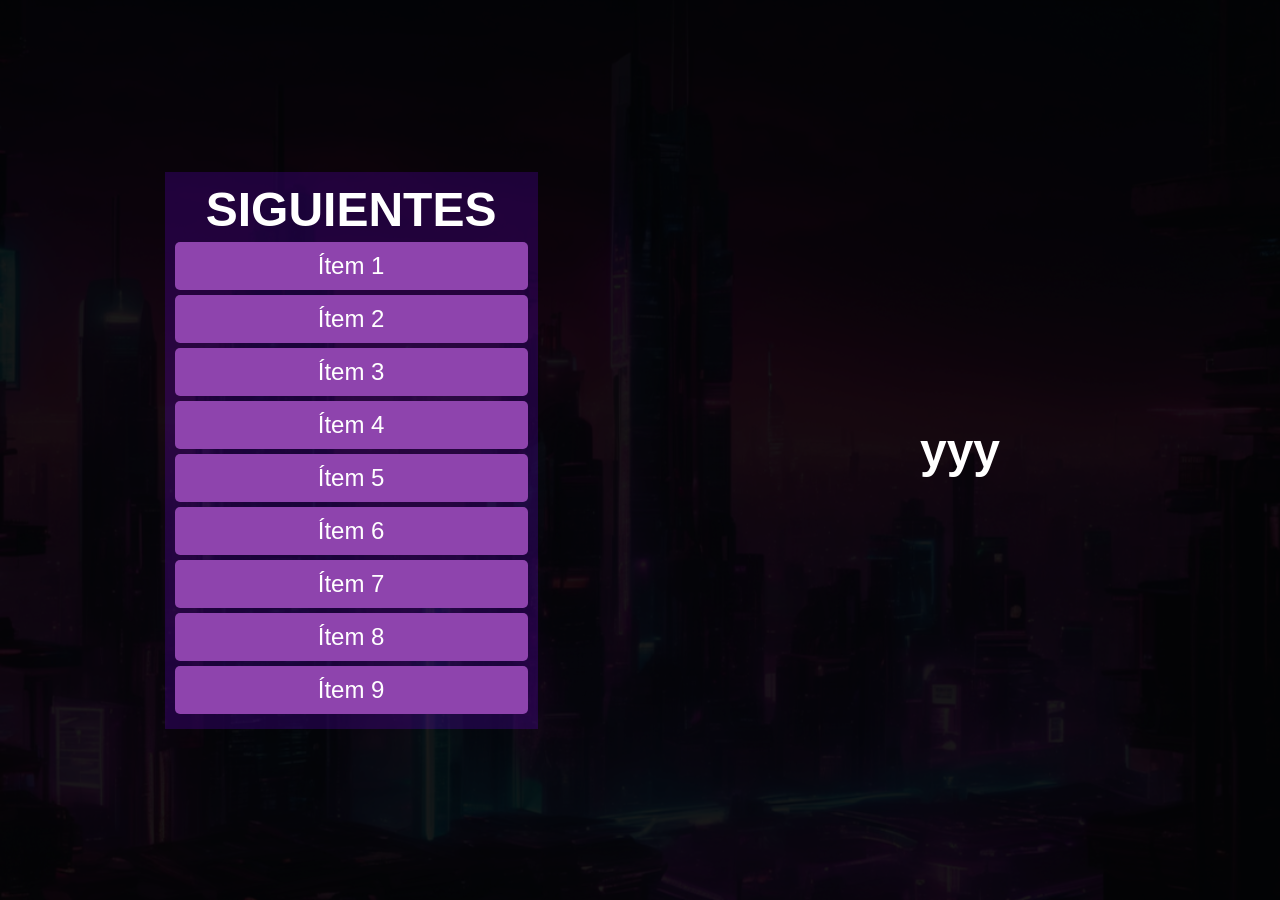
==== commit c463a2cc: "List style modified" ====
--- a/index.html
+++ b/index.html
@@ -11,10 +11,8 @@
 <body class="bdy">
   <div class="mitad">
     <div>
-      <div class="arriba">
+      <div class="nlist">
         <h1 class="main">SIGUIENTES</h1>
-      </div>
-      <div>
         <ul class="lista">
           <li>Ítem 1</li>
           <li>Ítem 2</li>
@@ -28,9 +26,7 @@
           <!-- Agrega más ítems según sea necesario -->
         </ul>
       </div>
-
     </div>
-
   </div>
   <div class="mitad">
     <h1 class="main">yyy</h1>
